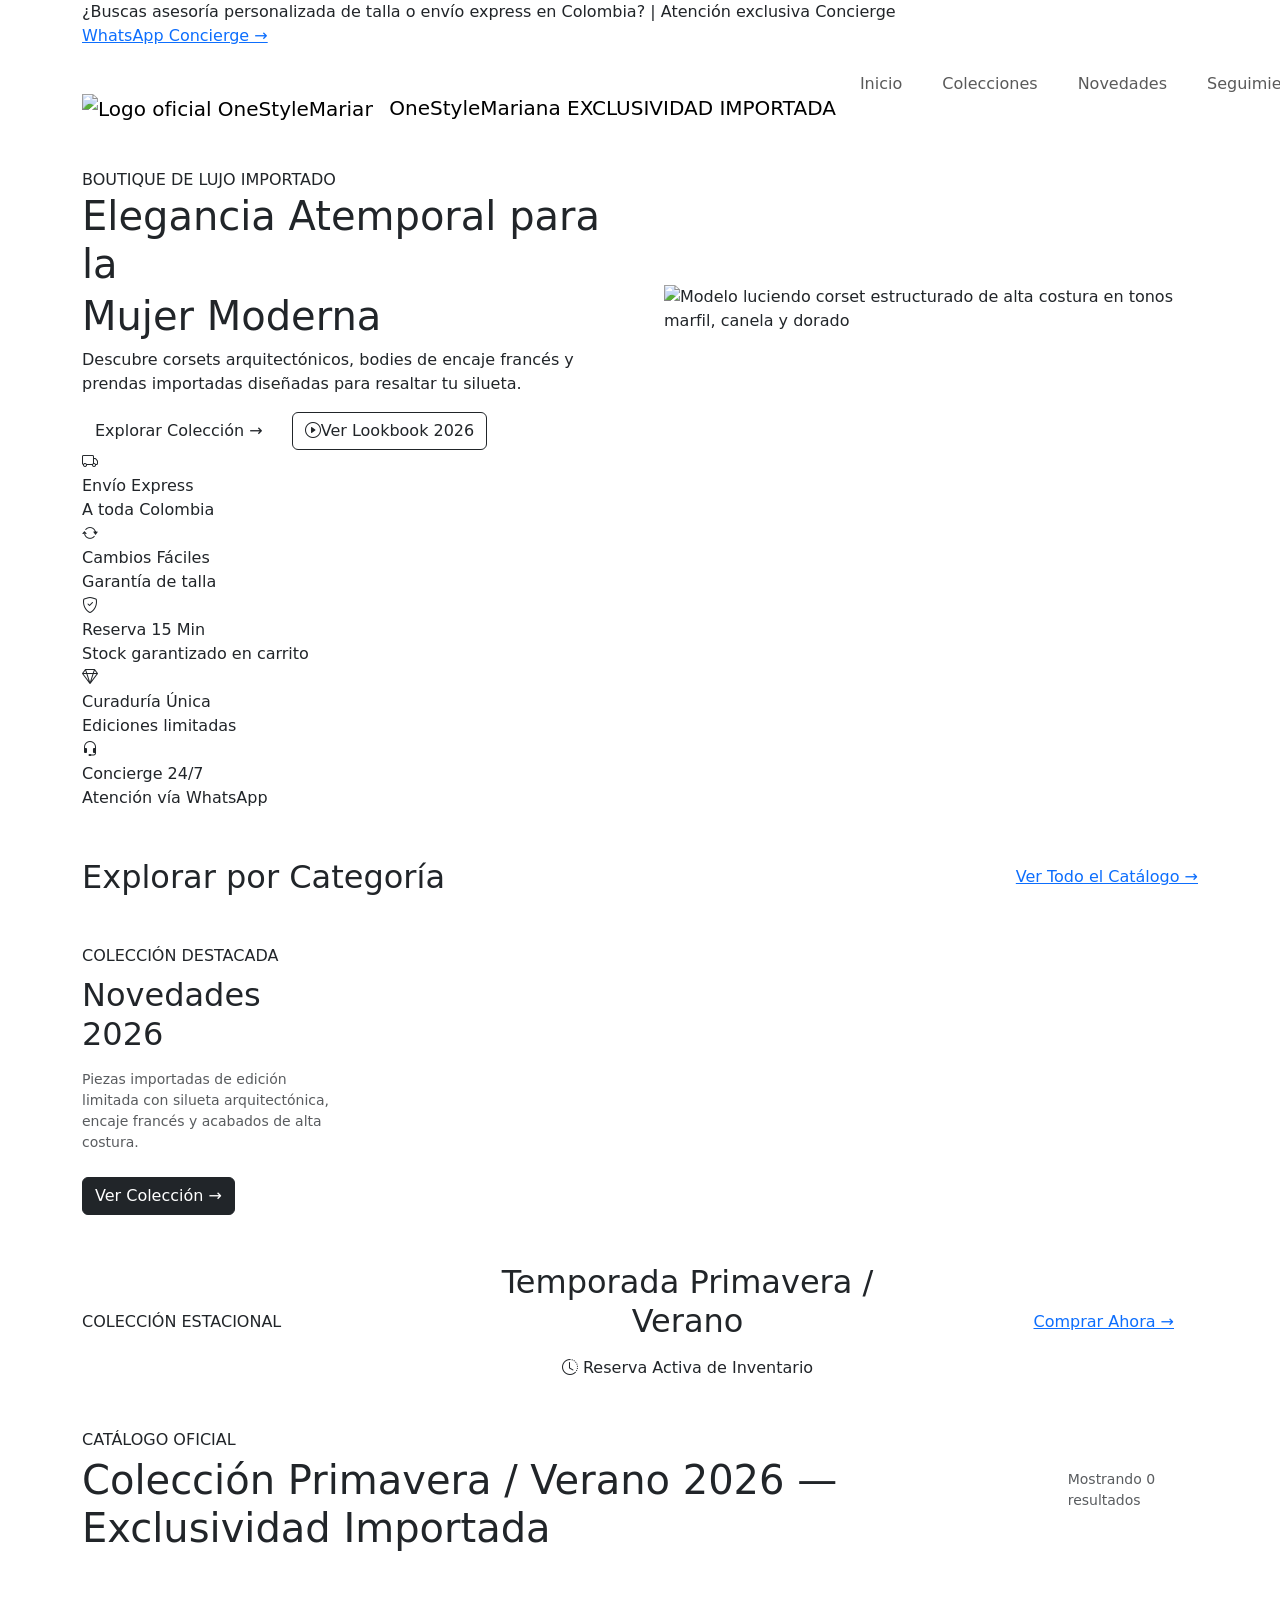
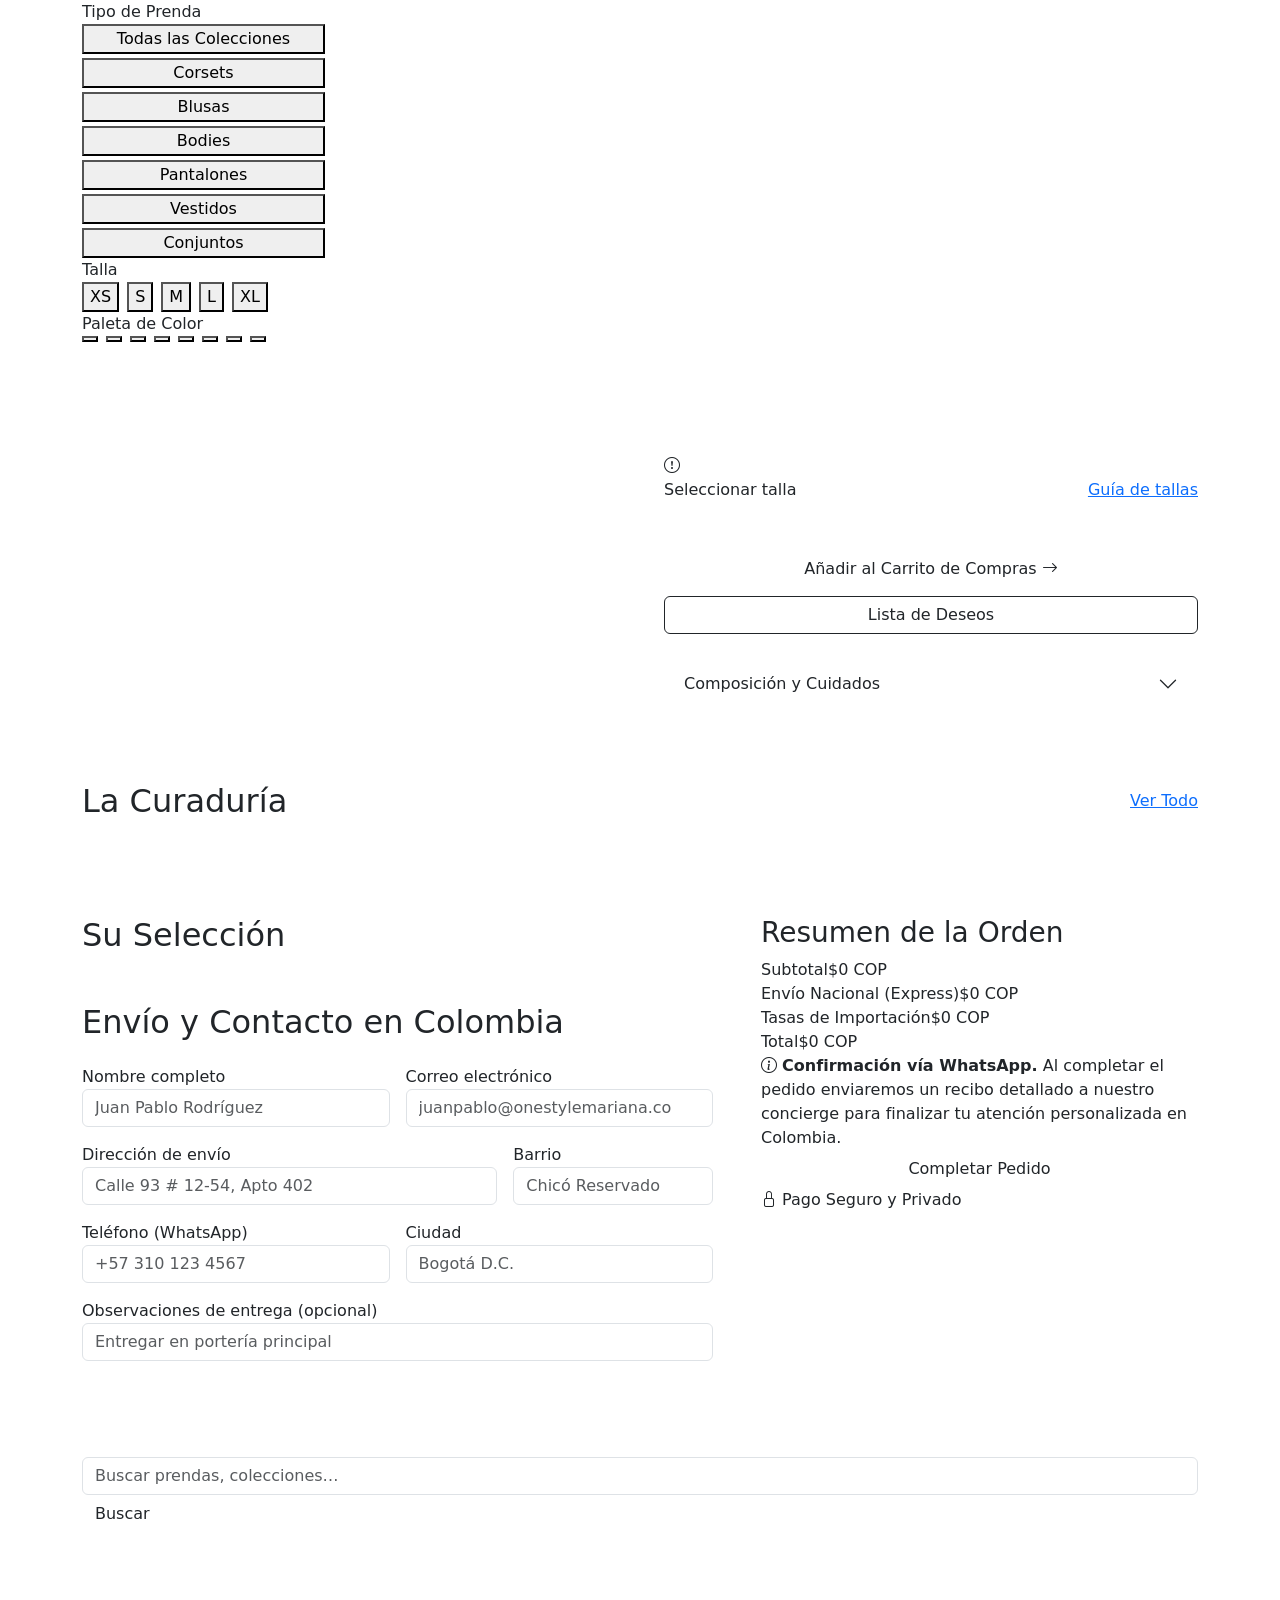
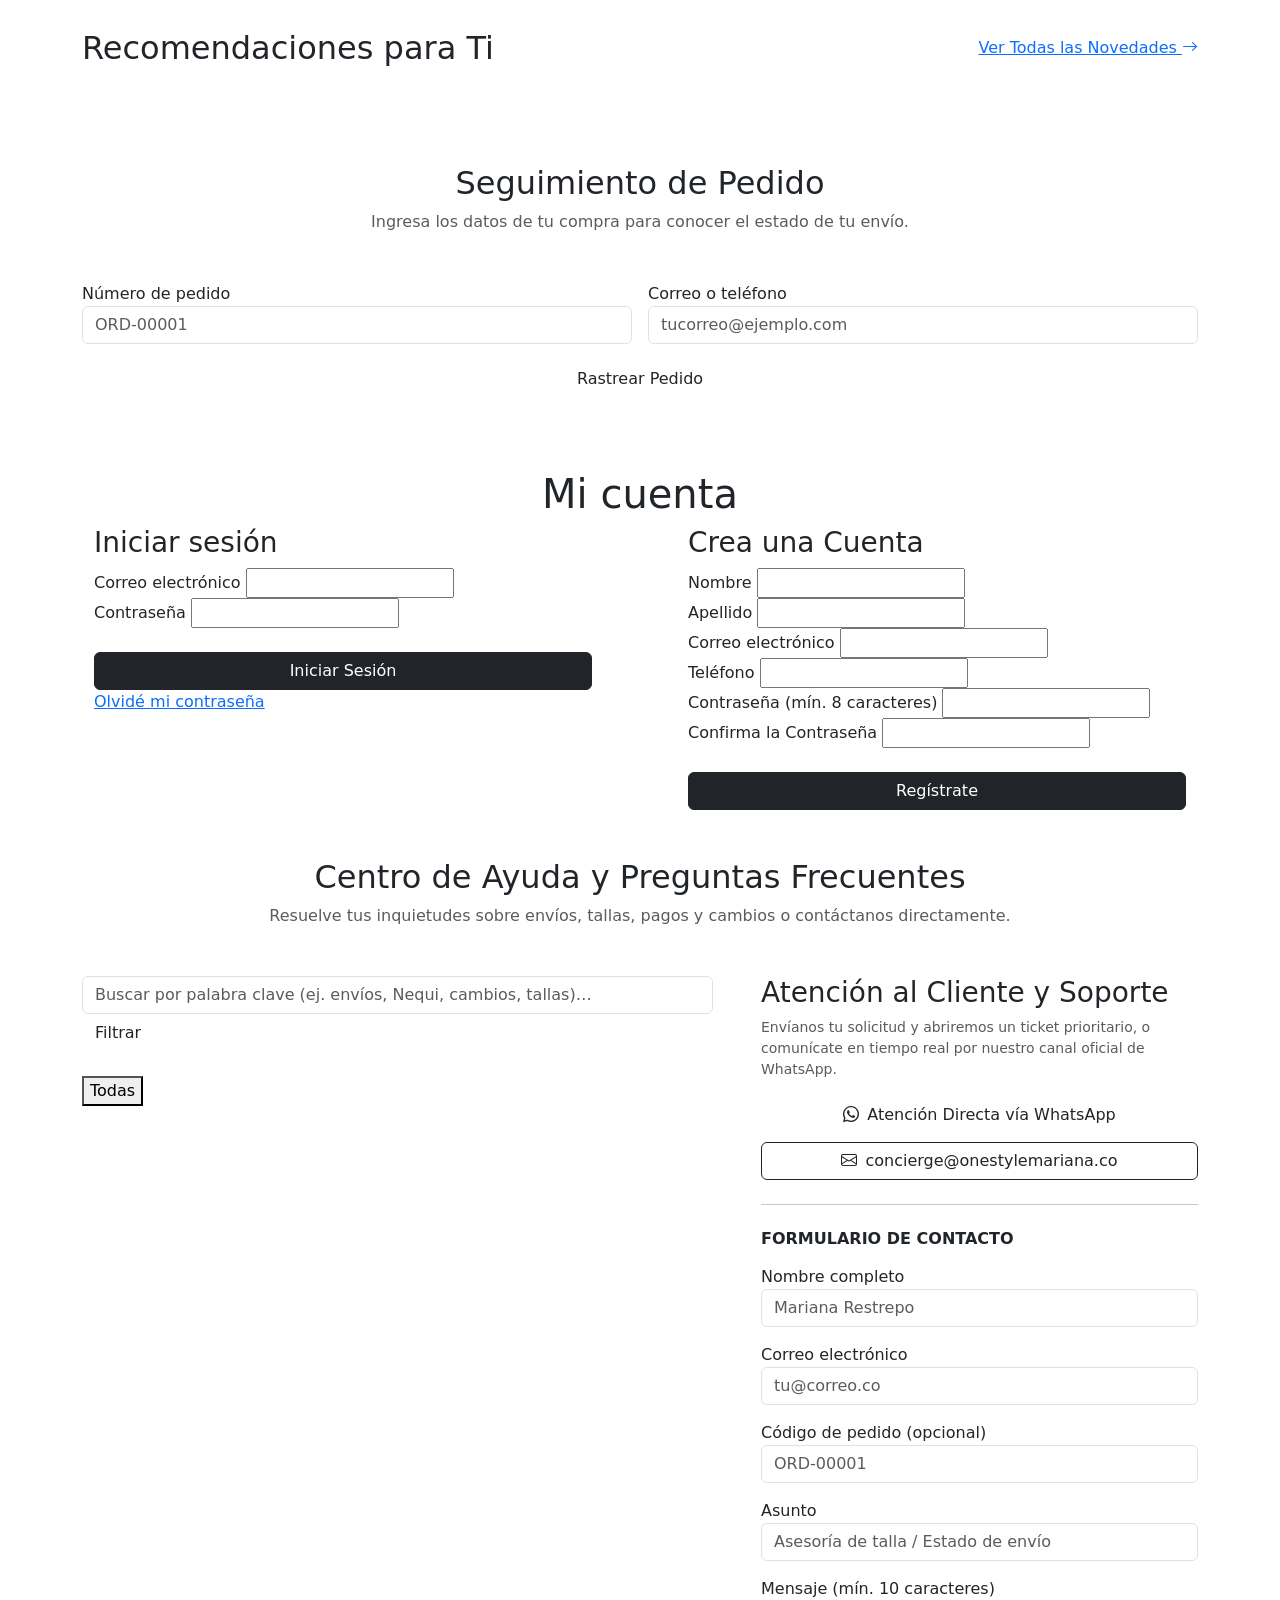
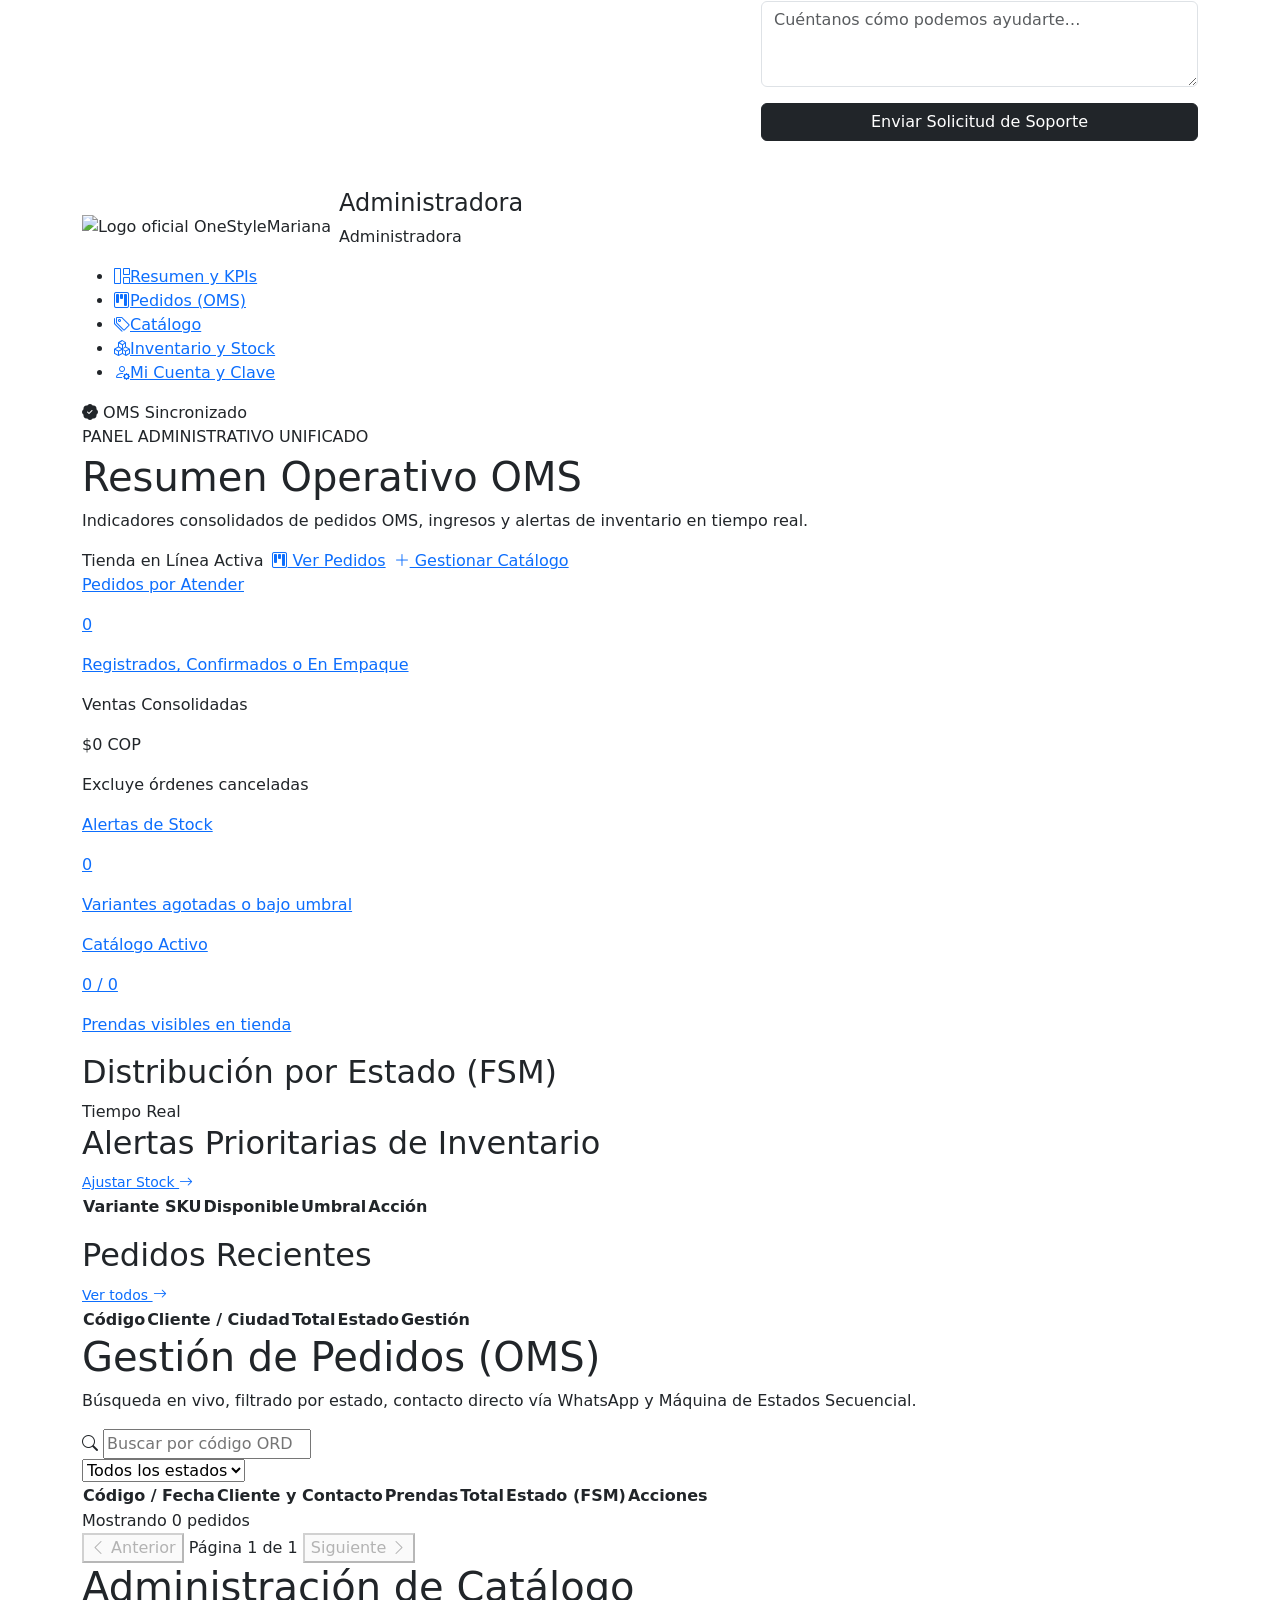
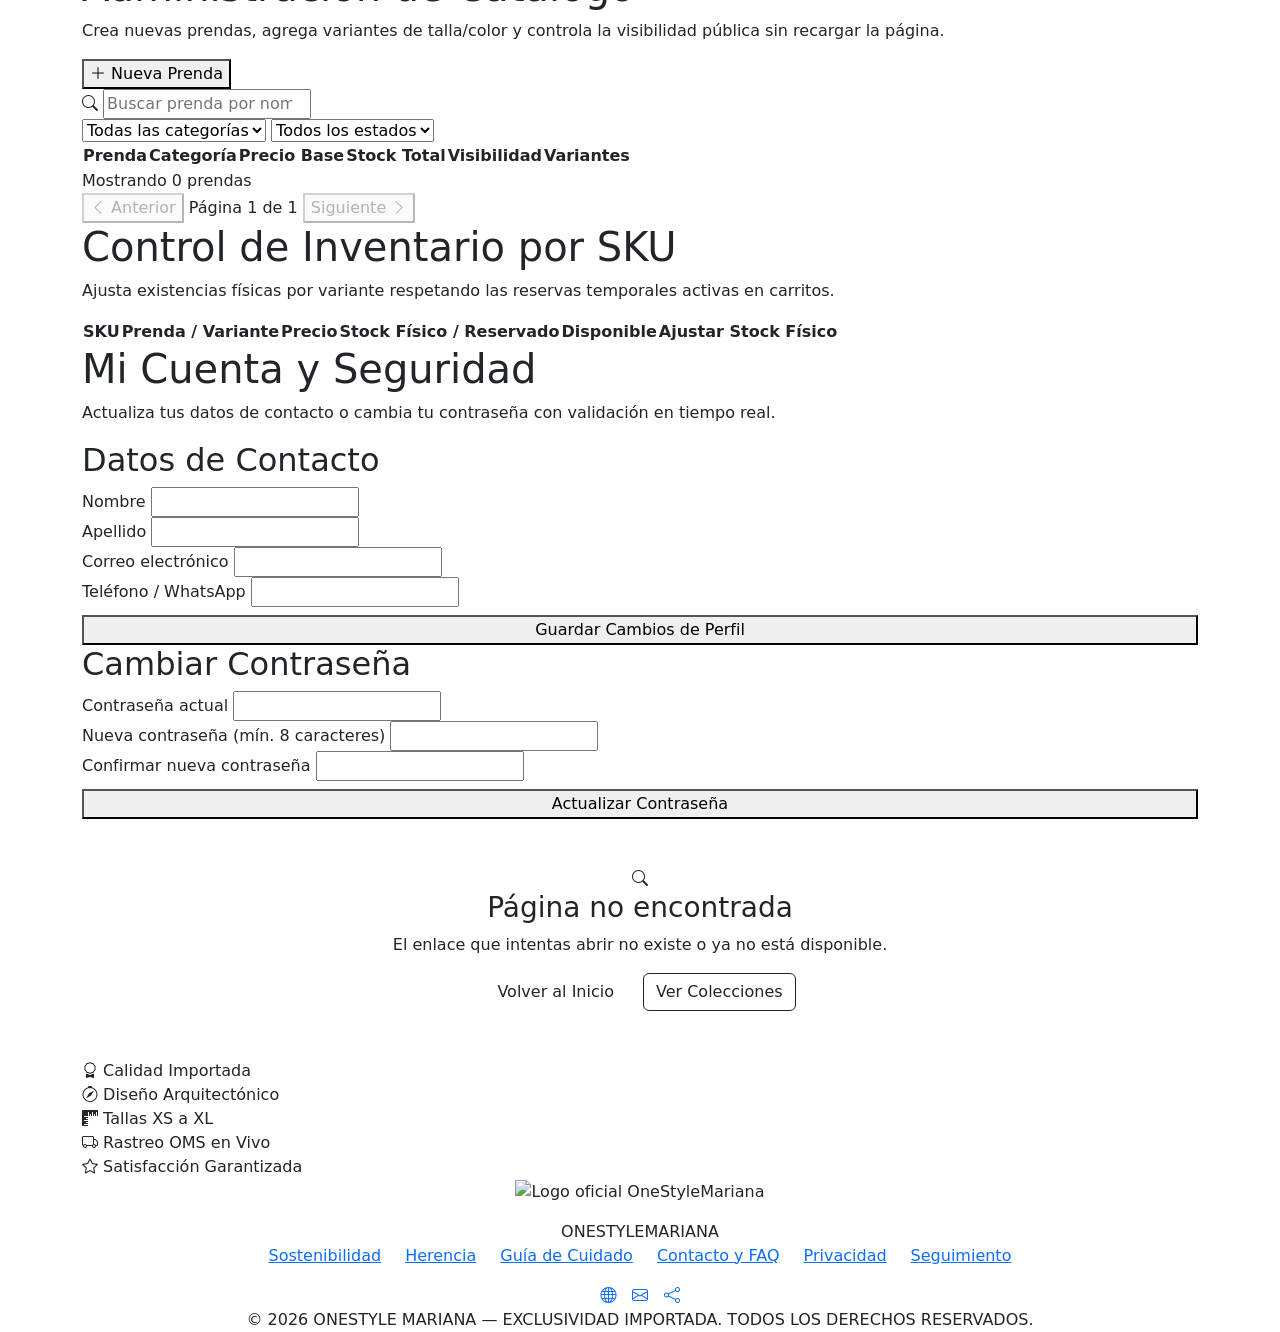
==== templates/index.html @ bb8d7209 "Proyecto bruto owasp reglas aplicadas" ====
<!DOCTYPE html>
<html lang="es">
<head>
<meta charset="UTF-8">
<meta name="viewport" content="width=device-width, initial-scale=1.0">
<title>OneStyleMariana — Exclusividad Importada</title>

<!-- Bootstrap 5 (con Subresource Integrity SHA-384) -->
<link href="https://cdn.jsdelivr.net/npm/bootstrap@5.3.3/dist/css/bootstrap.min.css" rel="stylesheet" integrity="sha384-QWTKZyjpPEjISv5WaRU9OFeRpok6YctnYmDr5pNlyT2bRjXh0JMhjY6hW+ALEwIH" crossorigin="anonymous">
<!-- Bootstrap Icons (con Subresource Integrity SHA-384) -->
<link href="https://cdn.jsdelivr.net/npm/bootstrap-icons@1.11.3/font/bootstrap-icons.min.css" rel="stylesheet" integrity="sha384-XGjxtQfXaH2tnPFa9x+ruJTuLE3Aa6LhHSWRr1XeTyhezb4abCG4ccI5AkVDxqC+" crossorigin="anonymous">
<!-- Tipografías y CSS propio -->
<link rel="stylesheet" href="css/fonts.css">
<link rel="stylesheet" href="css/styles.css">
<link rel="stylesheet" href="css/components.css">
<link rel="stylesheet" href="css/admin.css">
</head>
<body>

<!-- ============================= 1. BARRA SUPERIOR DE ANUNCIO (STITCH SHELL) ============================= -->
<div class="top-announcement">
  <div class="container top-announcement__inner">
    <p class="mb-0">
      ¿Buscas <span class="top-announcement__highlight">asesoría personalizada de talla</span> o envío express en Colombia?
      <span class="d-none d-md-inline top-announcement__sep">|</span>
      <span class="d-block d-sm-inline top-announcement__highlight">Atención exclusiva Concierge</span>
    </p>
    <a class="btn-pill-champagne" href="https://api.whatsapp.com/send?phone=573001234567" target="_blank" rel="noopener noreferrer" id="topBarWhatsappBtn">
      <span>WhatsApp Concierge →</span>
    </a>
  </div>
</div>

<!-- ============================= 2. HEADER PRINCIPAL STICKY ============================= -->
<header class="site-header sticky-top">
  <nav class="navbar navbar-expand-lg py-3">
    <div class="container">

      <a class="navbar-brand d-flex align-items-center gap-3" href="#/" data-nav="home">
        <span class="brand-emblem">
          <img src="img/logo.jpg" alt="Logo oficial OneStyleMariana">
        </span>
        <span class="brand-text-wrap">
          <span class="brand-name">OneStyleMariana</span>
          <span class="brand-sub">EXCLUSIVIDAD IMPORTADA</span>
        </span>
      </a>

      <button class="navbar-toggler border-0 shadow-none" type="button"
              data-bs-toggle="collapse" data-bs-target="#mainNav" aria-label="Menú">
        <i class="bi bi-list fs-3"></i>
      </button>

      <div class="collapse navbar-collapse" id="mainNav">
        <ul class="navbar-nav mx-auto mb-2 mb-lg-0 gap-lg-4">
          <li class="nav-item"><a class="nav-link nav-route" href="#/" data-route="home">Inicio</a></li>
          <li class="nav-item"><a class="nav-link nav-route" href="#/catalogo" data-route="catalogo">Colecciones</a></li>
          <li class="nav-item"><a class="nav-link" href="#/catalogo" id="navNovedadesLink">Novedades</a></li>
          <li class="nav-item"><a class="nav-link nav-route" href="#/seguimiento" data-route="seguimiento">Seguimiento</a></li>
          <li class="nav-item"><a class="nav-link nav-route" href="#/ayuda" data-route="ayuda">Centro de Ayuda</a></li>
        </ul>

        <div class="d-flex align-items-center gap-2 header-actions">
          <a class="icon-btn" href="#/buscar" aria-label="Buscar prendas"><i class="bi bi-search"></i></a>

          <div class="dropdown">
            <button class="icon-btn d-flex align-items-center gap-2" type="button" id="accountBtn" aria-label="Mi cuenta">
              <i class="bi bi-person" id="accountIcon"></i>
              <span class="account-label d-none d-lg-inline" id="accountLabel">Iniciar Sesión</span>
            </button>
            <ul class="dropdown-menu dropdown-menu-end account-menu" id="accountMenu">
              <li class="px-3 py-2 border-bottom">
                <small class="text-muted">Hola,</small>
                <div class="fw-semibold" id="accountMenuName">—</div>
                <small class="text-muted" id="accountMenuRole"></small>
              </li>
              <li><button class="dropdown-item" type="button" id="openProfileBtn">Mi Perfil</button></li>
              <li><a class="dropdown-item" href="#/seguimiento">Mis Pedidos</a></li>
              <li class="d-none" id="omsMenuItem"><a class="dropdown-item fw-semibold" href="#/admin" id="openOmsBtn"><i class="bi bi-kanban me-1"></i>Panel de Administración</a></li>
              <li><button class="dropdown-item" type="button" id="logoutBtn">Cerrar Sesión</button></li>
            </ul>
          </div>

          <button class="icon-btn position-relative" type="button" id="wishlistBtn" aria-label="Lista de deseos">
            <i class="bi bi-heart"></i>
            <span class="cart-badge d-none" id="wishlistCount">0</span>
          </button>

          <button class="icon-btn position-relative" type="button" id="cartBtn" aria-label="Bolsa de compras">
            <i class="bi bi-bag"></i>
            <span class="cart-badge" id="cartCount">0</span>
          </button>
        </div>
      </div>

    </div>
  </nav>
</header>

<!-- ============================= INICIO (STITCH EDITORIAL LUXURY) ============================= -->
<section class="view" id="view-home">
  <!-- 3. Hero Editorial Asimétrico -->
  <div class="hero-editorial">
    <div class="container">
      <div class="row align-items-center g-5">
        <div class="col-lg-6">
          <div class="eyebrow">
            <span>BOUTIQUE DE LUJO IMPORTADO</span>
            <span class="eyebrow-rule" aria-hidden="true"></span>
          </div>
          <h1 class="hero-editorial__title">
            Elegancia Atemporal para la
            <span class="d-block text-bronze-italic mt-1">Mujer Moderna</span>
          </h1>
          <p class="hero-editorial__subtitle">
            Descubre corsets arquitectónicos, bodies de encaje francés y prendas importadas diseñadas para resaltar tu silueta.
          </p>
          <div class="d-flex flex-wrap align-items-center gap-3">
            <a class="btn btn-osm btn-gold" href="#/catalogo">Explorar Colección →</a>
            <a class="btn btn-osm btn-outline-dark" href="#homeNovedadesSection" id="heroLookbookBtn">
              <i class="bi bi-play-circle"></i><span>Ver Lookbook 2026</span>
            </a>
          </div>
        </div>
        <div class="col-lg-6">
          <div class="hero-editorial__frame">
            <img src="img/corset-canela.jpg" alt="Modelo luciendo corset estructurado de alta costura en tonos marfil, canela y dorado">
          </div>
        </div>
      </div>
    </div>
  </div>

  <!-- 4. Barra Flotante de 5 Beneficios -->
  <div class="container benefits-strip-wrap">
    <div class="benefits-strip" aria-label="Beneficios exclusivos OneStyleMariana">
      <div class="benefit-item">
        <i class="bi bi-truck" aria-hidden="true"></i>
        <div>
          <div class="benefit-item__title">Envío Express</div>
          <div class="benefit-item__sub">A toda Colombia</div>
        </div>
      </div>
      <div class="benefit-item">
        <i class="bi bi-arrow-repeat" aria-hidden="true"></i>
        <div>
          <div class="benefit-item__title">Cambios Fáciles</div>
          <div class="benefit-item__sub">Garantía de talla</div>
        </div>
      </div>
      <div class="benefit-item">
        <i class="bi bi-shield-check" aria-hidden="true"></i>
        <div>
          <div class="benefit-item__title">Reserva 15 Min</div>
          <div class="benefit-item__sub">Stock garantizado en carrito</div>
        </div>
      </div>
      <div class="benefit-item">
        <i class="bi bi-gem" aria-hidden="true"></i>
        <div>
          <div class="benefit-item__title">Curaduría Única</div>
          <div class="benefit-item__sub">Ediciones limitadas</div>
        </div>
      </div>
      <div class="benefit-item">
        <i class="bi bi-headset" aria-hidden="true"></i>
        <div>
          <div class="benefit-item__title">Concierge 24/7</div>
          <div class="benefit-item__sub">Atención vía WhatsApp</div>
        </div>
      </div>
    </div>
  </div>

  <!-- 5. Sección "Explorar por Categoría" (Sincronizada con GET /api/productos/categorias) -->
  <div class="container py-5">
    <div class="d-flex justify-content-between align-items-center flex-wrap gap-2 mb-4">
      <div class="d-flex align-items-center gap-3">
        <h2 class="section-title mb-0">Explorar por Categoría</h2>
        <span class="eyebrow-rule d-none d-sm-inline-block" aria-hidden="true"></span>
      </div>
      <a class="link-osm" href="#/catalogo">Ver Todo el Catálogo →</a>
    </div>
    <div class="row g-3 g-md-4" id="homeCategoriesGrid"></div>
  </div>

  <!-- 6. Sección Asimétrica "Novedades 2026" -->
  <div class="featured-section" id="homeNovedadesSection">
    <div class="container">
      <div class="row g-4 align-items-center">
        <div class="col-lg-3">
          <div class="eyebrow mb-2">
            <span>COLECCIÓN DESTACADA</span>
            <span class="eyebrow-rule" aria-hidden="true"></span>
          </div>
          <h2 class="section-title mb-3">
            Novedades <span class="text-bronze-italic">2026</span>
          </h2>
          <p class="text-muted small mb-4">
            Piezas importadas de edición limitada con silueta arquitectónica, encaje francés y acabados de alta costura.
          </p>
          <a class="btn btn-osm btn-dark" href="#/catalogo">Ver Colección →</a>
        </div>
        <div class="col-lg-9">
          <div class="row g-4" id="homeRecsGrid"></div>
        </div>
      </div>
    </div>
  </div>

  <!-- 7. Banner Editorial Ancho Redondeado -->
  <div class="container py-5">
    <div class="seasonal-banner">
      <div class="row align-items-center g-4">
        <div class="col-md-4 d-none d-md-block">
          <span class="eyebrow">
            <span>COLECCIÓN ESTACIONAL</span>
            <span class="eyebrow-rule" aria-hidden="true"></span>
          </span>
        </div>
        <div class="col-md-5 text-center">
          <h2 class="section-title mb-3">
            Temporada <span class="text-bronze-italic">Primavera / Verano</span>
          </h2>
          <span class="seasonal-banner__badge" role="status">
            <i class="bi bi-clock-history text-bronze-italic"></i>
            <span>Reserva Activa de Inventario</span>
          </span>
        </div>
        <div class="col-md-3 text-center text-md-end">
          <a class="btn-pill-champagne px-4 py-2" href="#/catalogo">Comprar Ahora →</a>
        </div>
      </div>
    </div>
  </div>
</section>

<!-- ============================= CATÁLOGO COMPLETO ============================= -->
<section class="view" id="view-catalogo">
  <div class="catalog-header-strip">
    <div class="container d-flex flex-column flex-sm-row align-items-sm-center justify-content-between gap-2">
      <div>
        <div class="eyebrow mb-1"><span>CATÁLOGO OFICIAL</span></div>
        <h1 class="section-title mb-0">
          Colección Primavera / Verano 2026 — <span class="text-bronze-italic">Exclusividad Importada</span>
        </h1>
      </div>
      <span class="text-muted small tabular-nums" id="catalogResultsCount">Mostrando 0 resultados</span>
    </div>
  </div>

  <div class="container py-5" id="catGridTop">
    <div class="row g-4 g-lg-5 align-items-start">

      <!-- Sidebar Izquierdo con Filtros -->
      <aside class="col-lg-3">
        <div class="catalog-sidebar-card">
          <div class="filter-group">
            <div class="filter-label">Tipo de Prenda</div>
            <div class="d-grid gap-1" id="catalogCatFilter">
              <button class="filter-opt active" data-cat="todos">Todas las Colecciones</button>
              <button class="filter-opt" data-cat="corsets">Corsets</button>
              <button class="filter-opt" data-cat="blusas">Blusas</button>
              <button class="filter-opt" data-cat="bodies">Bodies</button>
              <button class="filter-opt" data-cat="pantalones">Pantalones</button>
              <button class="filter-opt" data-cat="vestidos">Vestidos</button>
              <button class="filter-opt" data-cat="conjuntos">Conjuntos</button>
            </div>
          </div>

          <div class="filter-group">
            <div class="filter-label">Talla</div>
            <div class="d-flex flex-wrap gap-2" id="catalogSizeFilter">
              <button class="size-chip" data-size="XS">XS</button>
              <button class="size-chip" data-size="S">S</button>
              <button class="size-chip" data-size="M">M</button>
              <button class="size-chip" data-size="L">L</button>
              <button class="size-chip" data-size="XL">XL</button>
            </div>
          </div>

          <div class="filter-group border-0 mb-0 pb-0">
            <div class="filter-label">Paleta de Color</div>
            <div class="d-flex flex-wrap align-items-center gap-2" id="catalogColorFilter">
              <button class="color-pick color-swatch-todos active" data-color="" title="Todos"></button>
              <button class="color-pick color-swatch-negro" data-color="negro" title="Negro (N)"></button>
              <button class="color-pick color-swatch-blanco" data-color="blanco" title="Blanco (B)"></button>
              <button class="color-pick color-swatch-rojo" data-color="rojo" title="Rojo (R)"></button>
              <button class="color-pick color-swatch-rosado" data-color="rosado" title="Rosado (ROS)"></button>
              <button class="color-pick color-swatch-marfil" data-color="marfil" title="Marfil"></button>
              <button class="color-pick color-swatch-azul" data-color="azul" title="Azul"></button>
              <button class="color-pick color-swatch-canela" data-color="canela" title="Canela (C)"></button>
            </div>
          </div>
        </div>
      </aside>

      <!-- Grilla de 3 Columnas -->
      <div class="col-lg-9">
        <div class="row g-4" id="catalogGrid"></div>

        <div class="empty-block text-center d-none" id="catalogEmptyWrap">
          <div class="empty-icon mx-auto"><i class="bi bi-inboxes"></i></div>
          <h3 id="catalogEmptyTitle">Próximamente nuevas unidades</h3>
          <p id="catalogEmptyDesc">Estamos renovando nuestra selección. Muy pronto podrás descubrir piezas únicas.</p>
          <button class="btn btn-osm btn-outline-dark" id="resetFiltersBtn">Quitar Filtros</button>
        </div>

        <div class="banner-strip mt-5" id="catalogBannerStrip"></div>
      </div>

    </div>
  </div>
</section>

<!-- ============================= DETALLE PRODUCTO ============================= -->
<section class="view" id="view-pdp">
  <div class="container py-5">
    <div class="row g-5">
      <div class="col-lg-6">
        <div class="pdp-main mb-3" id="pdpMain"></div>
        <div class="row g-2" id="pdpThumbs"></div>
      </div>

      <div class="col-lg-6">
        <div class="crumb d-flex justify-content-between align-items-center" id="pdpCrumbWrap">
          <span id="pdpCrumb"></span>
          <span class="text-muted" id="pdpSku"></span>
        </div>
        <h1 class="pdp-name" id="pdpName"></h1>
        <div class="pdp-price" id="pdpPrice"></div>
        <p class="pdp-desc" id="pdpDesc"></p>

        <div class="stock-note"><i class="bi bi-exclamation-circle"></i> <span id="pdpStock"></span></div>

        <div class="field-label d-flex justify-content-between">
          <span>Seleccionar talla</span><a href="#" class="link-osm">Guía de tallas</a>
        </div>
        <div class="d-flex flex-wrap gap-2 mb-4" id="pdpSizes"></div>

        <div class="field-label" id="pdpColorLabel"></div>
        <div class="d-flex gap-2 mb-4" id="pdpColors"></div>

        <button class="btn btn-osm btn-gold w-100 mb-2" id="addToCartBtn">
          Añadir al Carrito de Compras <i class="bi bi-arrow-right"></i>
        </button>
        <button class="btn btn-osm btn-outline-dark w-100">Lista de Deseos</button>

        <div class="accordion accordion-flush mt-4" id="pdpAccordion">
          <div class="accordion-item">
            <h2 class="accordion-header">
              <button class="accordion-button collapsed" type="button" data-bs-toggle="collapse" data-bs-target="#pdpCare">
                Composición y Cuidados
              </button>
            </h2>
            <div id="pdpCare" class="accordion-collapse collapse" data-bs-parent="#pdpAccordion">
              <div class="accordion-body">
                Prenda importada. Lavar a mano en agua fría, no usar blanqueador, secar a la sombra
                y planchar a baja temperatura. Guardar en lugar seco lejos de la luz directa.
              </div>
            </div>
          </div>
        </div>
      </div>
    </div>

    <div class="mt-5 pt-4">
      <div class="d-flex justify-content-between align-items-center mb-4">
        <h2 class="section-title mb-0">La Curaduría</h2>
        <a class="link-osm" href="#/catalogo">Ver Todo</a>
      </div>
      <div class="row g-4" id="curationGrid"></div>
    </div>
  </div>
</section>

<!-- ============================= CHECKOUT ============================= -->
<section class="view" id="view-checkout">
  <div class="container py-5">
    <div class="row g-5">
      <div class="col-lg-7">
        <div class="d-flex justify-content-between align-items-center mb-4">
          <h2 class="section-title mb-0">Su Selección</h2>
          <span class="badge bg-dark-subtle text-dark d-none" id="checkoutTtlBadge">
            <i class="bi bi-clock-history me-1"></i>Reserva activa: <strong id="checkoutTtlTimer">15:00</strong>
          </span>
        </div>
        <div id="cartItemsWrap"></div>

        <h2 class="section-title mt-5 mb-4">Envío y Contacto en Colombia</h2>
        <div class="row g-3">
          <div class="col-md-6">
            <label class="form-label-osm" for="shipName">Nombre completo</label>
            <input type="text" class="form-control form-control-osm" id="shipName" name="nombre_receptor" placeholder="Juan Pablo Rodríguez">
          </div>
          <div class="col-md-6">
            <label class="form-label-osm" for="shipEmail">Correo electrónico</label>
            <input type="email" class="form-control form-control-osm" id="shipEmail" name="email" placeholder="juanpablo@onestylemariana.co">
          </div>
          <div class="col-md-8">
            <label class="form-label-osm" for="shipAddress">Dirección de envío</label>
            <input type="text" class="form-control form-control-osm" id="shipAddress" name="direccion_envio" placeholder="Calle 93 # 12-54, Apto 402">
          </div>
          <div class="col-md-4">
            <label class="form-label-osm" for="shipBarrio">Barrio</label>
            <input type="text" class="form-control form-control-osm" id="shipBarrio" name="barrio" placeholder="Chicó Reservado">
          </div>
          <div class="col-md-6">
            <label class="form-label-osm" for="shipPhone">Teléfono (WhatsApp)</label>
            <input type="tel" class="form-control form-control-osm" id="shipPhone" name="telefono" placeholder="+57 310 123 4567">
          </div>
          <div class="col-md-6">
            <label class="form-label-osm" for="shipCity">Ciudad</label>
            <input type="text" class="form-control form-control-osm" id="shipCity" name="ciudad" placeholder="Bogotá D.C.">
          </div>
          <div class="col-12">
            <label class="form-label-osm" for="shipNotes">Observaciones de entrega (opcional)</label>
            <input type="text" class="form-control form-control-osm" id="shipNotes" name="observaciones" placeholder="Entregar en portería principal">
          </div>
        </div>
      </div>

      <div class="col-lg-5">
        <div class="order-summary">
          <h3 class="summary-title">Resumen de la Orden</h3>
          <div class="sum-row"><span>Subtotal</span><span id="sumSubtotal">$0 COP</span></div>
          <div class="sum-row"><span>Envío Nacional (Express)</span><span id="sumShip">$0 COP</span></div>
          <div class="sum-row"><span>Tasas de Importación</span><span id="sumTax">$0 COP</span></div>
          <div class="sum-total"><span>Total</span><span class="amount" id="sumTotal">$0 COP</span></div>

          <div class="alert alert-danger py-2 small d-none" id="checkoutError"></div>

          <div class="notice">
            <i class="bi bi-info-circle"></i>
            <span><b>Confirmación vía WhatsApp.</b> Al completar el pedido enviaremos un recibo
            detallado a nuestro concierge para finalizar tu atención personalizada en Colombia.</span>
          </div>

          <button class="btn btn-osm btn-gold w-100" id="completeOrderBtn">Completar Pedido</button>
          <div class="secure-note"><i class="bi bi-lock"></i> Pago Seguro y Privado</div>
        </div>
      </div>
    </div>
  </div>
</section>

<!-- ============================= BÚSQUEDA ============================= -->
<section class="view" id="view-buscar">
  <div class="container py-5">
    <div class="search-box mx-auto mb-5">
      <input type="text" class="form-control" id="searchInput" name="termino" placeholder="Buscar prendas, colecciones…">
      <button class="btn btn-osm btn-gold" id="searchBtn">Buscar</button>
    </div>

    <div id="searchResultsWrap">
      <div class="results-heading" id="searchHeading"></div>
      <div class="results-count" id="searchCount"></div>
      <div class="row g-4" id="searchGrid"></div>
    </div>

    <div class="empty-block text-center d-none" id="searchEmptyWrap">
      <div class="empty-icon mx-auto"><i class="bi bi-search"></i></div>
      <h3 id="noResultsHeading">No encontramos resultados</h3>
      <p>Lamentamos no poder encontrar lo que buscas. Explora nuestras novedades o intenta con otros términos.</p>
      <div class="d-flex gap-3 justify-content-center flex-wrap">
        <a class="btn btn-osm btn-dark" href="#/catalogo">Ver Colecciones</a>
        <button class="btn btn-osm btn-outline-dark" id="clearSearchBtn">Limpiar Búsqueda</button>
      </div>
    </div>

    <div class="mt-5 pt-4">
      <div class="d-flex justify-content-between align-items-center mb-4">
        <h2 class="section-title mb-0">Recomendaciones para Ti</h2>
        <a class="link-osm" href="#/">Ver Todas las Novedades <i class="bi bi-arrow-right"></i></a>
      </div>
      <div class="row g-4" id="searchRecsGrid"></div>
    </div>
  </div>
</section>

<!-- ============================= SEGUIMIENTO ============================= -->
<section class="view" id="view-seguimiento">
  <div class="container py-5">
    <div class="text-center mb-5">
      <h2 class="section-title">Seguimiento de Pedido</h2>
      <p class="text-muted">Ingresa los datos de tu compra para conocer el estado de tu envío.</p>
    </div>

    <div class="track-wrap mx-auto">
      <!-- Pantalla de Confirmación de Orden y Botón Concierge WhatsApp (RF-PED-001) -->
      <div class="order-summary mb-4 d-none" id="orderConfirmCard">
        <div class="d-flex justify-content-between align-items-center mb-2">
          <span class="badge bg-dark" id="confirmOrderCode">ORD-00001</span>
          <span class="small text-muted">Reserva consolidada en inventario</span>
        </div>
        <h3 class="summary-title mb-2">¡Tu Orden ha sido Registrada!</h3>
        <p class="small text-muted mb-3">
          Hemos apartado tus prendas y generado tu comprobante oficial. Haz clic en el botón inferior para
          finalizar la coordinación de pago y despacho personalizado con nuestra asesora en WhatsApp.
        </p>
        <div class="mb-3 small" id="confirmOrderItems"></div>
        <div class="sum-total mb-3"><span>Total Consolidado</span><span class="amount" id="confirmOrderTotal">$0 COP</span></div>
        <a class="btn btn-osm btn-gold w-100" href="#" target="_blank" rel="noopener noreferrer" id="whatsappConciergeBtn">
          <i class="bi bi-whatsapp me-2"></i>Finalizar pedido vía WhatsApp
        </a>
      </div>

      <div class="track-form mb-4">
        <div class="alert alert-danger py-2 small d-none" id="trackError"></div>
        <div class="row g-3 mb-3">
          <div class="col-md-6">
            <label class="form-label-osm" for="trackOrderId">Número de pedido</label>
            <input type="text" class="form-control form-control-osm" id="trackOrderId" name="id_pedido" placeholder="ORD-00001">
          </div>
          <div class="col-md-6">
            <label class="form-label-osm" for="trackContact">Correo o teléfono</label>
            <input type="text" class="form-control form-control-osm" id="trackContact" name="contacto" placeholder="tucorreo@ejemplo.com">
          </div>
        </div>
        <button class="btn btn-osm btn-gold w-100" id="trackBtn">Rastrear Pedido</button>
      </div>

      <div class="track-result d-none" id="trackResult">
        <div class="d-flex justify-content-between align-items-center">
          <div class="track-id" id="trackResultId">Pedido ORD-00001</div>
          <span class="badge bg-dark" id="trackCurrentState">Registrado</span>
        </div>
        <div class="track-eta mb-4" id="trackResultEta">Entrega estimada: 3 a 5 días hábiles</div>

        <div class="steps" id="trackSteps">
          <div class="step done" data-step="1">
            <div class="step-dot"><i class="bi bi-receipt"></i></div>
            <div class="step-label">Registrado</div>
          </div>
          <div class="step" data-step="2">
            <div class="step-dot"><i class="bi bi-check-lg"></i></div>
            <div class="step-label">Confirmado</div>
          </div>
          <div class="step" data-step="3">
            <div class="step-dot"><i class="bi bi-box-seam"></i></div>
            <div class="step-label">En Empaque</div>
          </div>
          <div class="step" data-step="4">
            <div class="step-dot"><i class="bi bi-truck"></i></div>
            <div class="step-label">Despachado</div>
          </div>
          <div class="step" data-step="5">
            <div class="step-dot"><i class="bi bi-bag-check"></i></div>
            <div class="step-label">Entregado</div>
          </div>
        </div>

        <div class="track-row"><span>Transportista</span><span>Envíos Élite Colombia</span></div>
        <div class="track-row"><span>Dirección de entrega</span><span id="trackAddress">Calle 93 # 12-54, Bogotá D.C.</span></div>
        <div class="track-row"><span>Última actualización</span><span id="trackLastUpdate">Hoy — Pedido registrado en sistema OMS</span></div>
      </div>
    </div>
  </div>
</section>

<!-- ============================= MI CUENTA (RF-SEG-007, RF-SEG-008, RF-SEG-016, RF-SEG-017) ============================= -->
<section class="view" id="view-cuenta">
  <div class="container account-page">
    <h1 class="account-title text-center">Mi cuenta</h1>

    <div id="accountForms">
      <div class="row account-grid mx-auto">

        <!-- Formulario de Inicio de Sesión (RF-SEG-008) -->
        <div class="col-lg-6 mb-5 mb-lg-0 pe-lg-5">
          <h3 class="account-heading">Iniciar sesión</h3>
          <div class="alert alert-danger py-2 small d-none" id="loginError" role="alert"></div>

          <form id="loginForm" novalidate>
            <div class="uline-field">
              <label for="loginUser">Correo electrónico</label>
              <input type="email" id="loginUser" name="email" autocomplete="email" required>
            </div>
            <div class="uline-field">
              <label for="loginPassword">Contraseña</label>
              <input type="password" id="loginPassword" name="contrasena" autocomplete="current-password" minlength="8" required>
            </div>

            <button class="btn btn-osm btn-dark w-100 mt-4" type="submit" id="loginBtn">Iniciar Sesión</button>
          </form>
          <a class="account-forgot" href="#" id="forgotLink">Olvidé mi contraseña</a>
        </div>

        <!-- Formulario de Auto-registro de Clienta (RF-SEG-007) -->
        <div class="col-lg-6 ps-lg-5">
          <h3 class="account-heading">Crea una Cuenta</h3>
          <div class="alert alert-danger py-2 small d-none" id="registerError" role="alert"></div>

          <form id="registerForm" novalidate>
            <div class="uline-field">
              <label for="regName">Nombre</label>
              <input type="text" id="regName" name="nombre" autocomplete="given-name" required>
            </div>
            <div class="uline-field">
              <label for="regApellido">Apellido</label>
              <input type="text" id="regApellido" name="apellido" autocomplete="family-name" required>
            </div>
            <div class="uline-field">
              <label for="regEmail">Correo electrónico</label>
              <input type="email" id="regEmail" name="email" autocomplete="email" required>
            </div>
            <div class="uline-field">
              <label for="regTelefono">Teléfono</label>
              <input type="tel" id="regTelefono" name="telefono" autocomplete="tel">
            </div>
            <div class="uline-field">
              <label for="regPassword">Contraseña (mín. 8 caracteres)</label>
              <input type="password" id="regPassword" name="contrasena" autocomplete="new-password" minlength="8" required>
            </div>
            <div class="uline-field">
              <label for="regPassword2">Confirma la Contraseña</label>
              <input type="password" id="regPassword2" name="confirmar_contrasena" autocomplete="new-password" minlength="8" required>
            </div>

            <button class="btn btn-osm btn-dark w-100 mt-4" type="submit" id="registerBtn">Regístrate</button>
          </form>
        </div>

      </div>
    </div>

    <div class="text-center d-none" id="authSuccess">
      <div class="empty-icon mx-auto"><i class="bi bi-check-lg"></i></div>
      <h2 class="section-title" id="authSuccessTitle">¡Bienvenida!</h2>
      <p class="text-muted mb-4" id="authSuccessSub">Tu cuenta está lista.</p>
      <a class="btn btn-osm btn-dark" href="#/">Continuar</a>
    </div>
  </div>
</section>

<!-- ============================= CENTRO DE AYUDA Y FAQ (RF-FAQ-001 a RF-FAQ-011) ============================= -->
<section class="view" id="view-ayuda">
  <div class="container py-5">
    <div class="text-center mb-5">
      <h2 class="section-title">Centro de Ayuda y Preguntas Frecuentes</h2>
      <p class="text-muted">Resuelve tus inquietudes sobre envíos, tallas, pagos y cambios o contáctanos directamente.</p>
    </div>

    <div class="row g-5">
      <div class="col-lg-7">
        <div class="search-box mb-4">
          <input type="text" class="form-control" id="faqSearchInput" name="q" placeholder="Buscar por palabra clave (ej. envíos, Nequi, cambios, tallas)…">
          <button class="btn btn-osm btn-gold" type="button" id="faqSearchBtn">Filtrar</button>
        </div>

        <div class="d-flex flex-wrap gap-2 mb-4" id="faqCatFilter">
          <button type="button" class="size-chip active" data-faq-cat="todas">Todas</button>
        </div>

        <div class="accordion accordion-flush" id="faqAccordion"></div>
      </div>

      <div class="col-lg-5">
        <div class="order-summary">
          <h3 class="summary-title">Atención al Cliente y Soporte</h3>
          <p class="small text-muted mb-3">
            Envíanos tu solicitud y abriremos un ticket prioritario, o comunícate en tiempo real por nuestro canal oficial de WhatsApp.
          </p>

          <div class="d-grid gap-2 mb-4">
            <a class="btn btn-osm btn-gold" href="https://api.whatsapp.com/send?phone=573001234567" target="_blank" rel="noopener noreferrer" id="faqWhatsappBtn">
              <i class="bi bi-whatsapp me-2"></i>Atención Directa vía WhatsApp
            </a>
            <a class="btn btn-osm btn-outline-dark" href="mailto:concierge@onestylemariana.co" id="faqEmailLink">
              <i class="bi bi-envelope me-2"></i>concierge@onestylemariana.co
            </a>
          </div>

          <hr class="my-4">
          <h4 class="h6 text-uppercase fw-semibold mb-3">Formulario de Contacto</h4>
          <div class="alert alert-danger py-2 small d-none" id="supportError" role="alert"></div>
          <div class="alert alert-success py-2 small d-none" id="supportSuccess" role="status"></div>

          <form id="supportContactForm" novalidate>
            <div class="mb-3">
              <label class="form-label-osm" for="supName">Nombre completo</label>
              <input type="text" class="form-control form-control-osm" id="supName" name="nombre" placeholder="Mariana Restrepo" required>
            </div>
            <div class="mb-3">
              <label class="form-label-osm" for="supEmail">Correo electrónico</label>
              <input type="email" class="form-control form-control-osm" id="supEmail" name="email" placeholder="tu@correo.co" required>
            </div>
            <div class="mb-3">
              <label class="form-label-osm" for="supOrderCode">Código de pedido (opcional)</label>
              <input type="text" class="form-control form-control-osm" id="supOrderCode" name="codigo_orden" placeholder="ORD-00001">
            </div>
            <div class="mb-3">
              <label class="form-label-osm" for="supSubject">Asunto</label>
              <input type="text" class="form-control form-control-osm" id="supSubject" name="asunto" placeholder="Asesoría de talla / Estado de envío" required>
            </div>
            <div class="mb-3">
              <label class="form-label-osm" for="supMessage">Mensaje (mín. 10 caracteres)</label>
              <textarea class="form-control form-control-osm" id="supMessage" name="mensaje" rows="3" placeholder="Cuéntanos cómo podemos ayudarte…" required></textarea>
            </div>
            <button type="submit" class="btn btn-osm btn-dark w-100" id="sendSupportBtn">Enviar Solicitud de Soporte</button>
          </form>
        </div>
      </div>
    </div>
  </div>
</section>

<!-- ============================= PANEL ADMINISTRATIVO SPA (#/admin) ============================= -->
<section class="view" id="view-admin">
  <div class="container">
    <div class="adm-layout">

      <!-- Barra lateral de navegación administrativa -->
      <aside class="adm-sidebar">
        <div class="adm-sidebar__who d-flex align-items-center gap-2">
          <span class="brand-emblem">
            <img src="img/logo.jpg" alt="Logo oficial OneStyleMariana">
          </span>
          <div class="min-w-0">
            <h4 class="adm-sidebar__name text-truncate" id="admUserName">Administradora</h4>
            <p class="adm-sidebar__role" id="admUserRole">Administradora</p>
          </div>
        </div>
        <ul class="adm-nav" id="admSidebarNav">
          <li>
            <a href="#/admin" data-adm-nav="resumen" class="active">
              <i class="bi bi-grid-1x2"></i><span>Resumen y KPIs</span>
            </a>
          </li>
          <li>
            <a href="#/admin/pedidos" data-adm-nav="pedidos">
              <i class="bi bi-kanban"></i><span>Pedidos (OMS)</span>
              <span class="adm-nav__count d-none" id="admNavPendingBadge">0</span>
            </a>
          </li>
          <li>
            <a href="#/admin/catalogo" data-adm-nav="catalogo">
              <i class="bi bi-tags"></i><span>Catálogo</span>
              <span class="adm-nav__count d-none" id="admNavCatalogBadge">0</span>
            </a>
          </li>
          <li>
            <a href="#/admin/inventario" data-adm-nav="inventario">
              <i class="bi bi-boxes"></i><span>Inventario y Stock</span>
              <span class="adm-nav__count d-none" id="admNavAlertsBadge">0</span>
            </a>
          </li>
          <li>
            <a href="#/admin/perfil" data-adm-nav="perfil">
              <i class="bi bi-person-gear"></i><span>Mi Cuenta y Clave</span>
            </a>
          </li>
        </ul>
        <div class="adm-sidebar__foot">
          <i class="bi bi-patch-check-fill" aria-hidden="true"></i>
          <span>OMS Sincronizado</span>
        </div>
      </aside>

      <!-- Área principal de subpaneles -->
      <main class="adm-main">

        <!-- 1. Subpanel: Resumen y Métricas Consolidadas -->
        <div class="adm-panel active" id="adm-panel-resumen">
          <div class="adm-head">
            <div>
              <div class="eyebrow mb-1"><span>PANEL ADMINISTRATIVO UNIFICADO</span></div>
              <h1 class="adm-title">Resumen Operativo OMS</h1>
              <p class="adm-sub">Indicadores consolidados de pedidos OMS, ingresos y alertas de inventario en tiempo real.</p>
            </div>
            <div class="d-flex flex-wrap align-items-center gap-2">
              <span class="osm-badge osm-badge--neutral">
                <span class="osm-status-dot" aria-hidden="true"></span>
                <span>Tienda en Línea Activa</span>
              </span>
              <a href="#/admin/pedidos" class="osm-btn osm-btn--primary"><i class="bi bi-kanban"></i> Ver Pedidos</a>
              <a href="#/admin/catalogo" class="osm-btn osm-btn--gold"><i class="bi bi-plus-lg"></i> Gestionar Catálogo</a>
            </div>
          </div>

          <div class="adm-kpis">
            <a href="#/admin/pedidos" class="osm-card osm-card--interactive adm-kpi adm-kpi--gold">
              <p class="adm-kpi__label">Pedidos por Atender</p>
              <p class="adm-kpi__value" id="admKpiPending">0</p>
              <p class="adm-kpi__meta">Registrados, Confirmados o En Empaque</p>
            </a>
            <div class="osm-card adm-kpi">
              <p class="adm-kpi__label">Ventas Consolidadas</p>
              <p class="adm-kpi__value" id="admKpiRevenue">$0 COP</p>
              <p class="adm-kpi__meta">Excluye órdenes canceladas</p>
            </div>
            <a href="#/admin/inventario" class="osm-card osm-card--interactive adm-kpi adm-kpi--alert">
              <p class="adm-kpi__label">Alertas de Stock</p>
              <p class="adm-kpi__value" id="admKpiAlerts">0</p>
              <p class="adm-kpi__meta">Variantes agotadas o bajo umbral</p>
            </a>
            <a href="#/admin/catalogo" class="osm-card osm-card--interactive adm-kpi">
              <p class="adm-kpi__label">Catálogo Activo</p>
              <p class="adm-kpi__value" id="admKpiCatalog">0 / 0</p>
              <p class="adm-kpi__meta">Prendas visibles en tienda</p>
            </a>
          </div>

          <div class="adm-grid-2 mb-3">
            <div class="osm-card">
              <div class="osm-card__head">
                <h2 class="osm-card__title">Distribución por Estado (FSM)</h2>
                <span class="osm-badge">Tiempo Real</span>
              </div>
              <div class="osm-card__body">
                <div class="adm-bars" id="admStateBars"></div>
              </div>
            </div>

            <div class="osm-card">
              <div class="osm-card__head">
                <h2 class="osm-card__title">Alertas Prioritarias de Inventario</h2>
                <a href="#/admin/inventario" class="link-osm small">Ajustar Stock <i class="bi bi-arrow-right"></i></a>
              </div>
              <div class="adm-table-wrap">
                <table class="adm-table">
                  <thead>
                    <tr>
                      <th>Variante SKU</th>
                      <th>Disponible</th>
                      <th>Umbral</th>
                      <th class="t-right">Acción</th>
                    </tr>
                  </thead>
                  <tbody id="admLowStockBody"></tbody>
                </table>
              </div>
            </div>
          </div>

          <div class="osm-card">
            <div class="osm-card__head">
              <h2 class="osm-card__title">Pedidos Recientes</h2>
              <a href="#/admin/pedidos" class="link-osm small">Ver todos <i class="bi bi-arrow-right"></i></a>
            </div>
            <div class="adm-table-wrap">
              <table class="adm-table">
                <thead>
                  <tr>
                    <th>Código</th>
                    <th>Cliente / Ciudad</th>
                    <th>Total</th>
                    <th>Estado</th>
                    <th class="t-right">Gestión</th>
                  </tr>
                </thead>
                <tbody id="admRecentOrdersBody"></tbody>
              </table>
            </div>
          </div>
        </div>

        <!-- 2. Subpanel: Gestión de Pedidos OMS con Paginación en Servidor -->
        <div class="adm-panel" id="adm-panel-pedidos">
          <div class="adm-head">
            <div>
              <h1 class="adm-title">Gestión de Pedidos (OMS)</h1>
              <p class="adm-sub">Búsqueda en vivo, filtrado por estado, contacto directo vía WhatsApp y Máquina de Estados Secuencial.</p>
            </div>
          </div>

          <div class="osm-card">
            <div class="adm-toolbar">
              <div class="adm-search">
                <i class="bi bi-search"></i>
                <input type="search" class="osm-input" id="admOrderSearch" placeholder="Buscar por código ORD-XXXXX, cliente, correo, teléfono o ciudad…">
              </div>
              <select class="osm-select" id="admOrderStateFilter" aria-label="Filtrar por estado">
                <option value="">Todos los estados</option>
                <option value="Registrado">Registrado</option>
                <option value="Confirmado">Confirmado</option>
                <option value="En Empaque">En Empaque</option>
                <option value="Despachado">Despachado</option>
                <option value="Entregado">Entregado</option>
                <option value="Cancelado">Cancelado</option>
              </select>
            </div>

            <div class="adm-table-wrap">
              <table class="adm-table">
                <thead>
                  <tr>
                    <th>Código / Fecha</th>
                    <th>Cliente y Contacto</th>
                    <th>Prendas</th>
                    <th>Total</th>
                    <th>Estado (FSM)</th>
                    <th class="t-right">Acciones</th>
                  </tr>
                </thead>
                <tbody id="admOrdersBody"></tbody>
              </table>
            </div>

            <div class="adm-pager">
              <span id="admOrdersPageInfo">Mostrando 0 pedidos</span>
              <div class="adm-pager__nav">
                <button type="button" class="osm-btn osm-btn--sm" id="admOrdersPrev" disabled><i class="bi bi-chevron-left"></i> Anterior</button>
                <span class="adm-pager__page" id="admOrdersPageLabel">Página 1 de 1</span>
                <button type="button" class="osm-btn osm-btn--sm" id="admOrdersNext" disabled>Siguiente <i class="bi bi-chevron-right"></i></button>
              </div>
            </div>
          </div>
        </div>

        <!-- 3. Subpanel: Catálogo Integrado en SPA -->
        <div class="adm-panel" id="adm-panel-catalogo">
          <div class="adm-head">
            <div>
              <h1 class="adm-title">Administración de Catálogo</h1>
              <p class="adm-sub">Crea nuevas prendas, agrega variantes de talla/color y controla la visibilidad pública sin recargar la página.</p>
            </div>
            <button type="button" class="osm-btn osm-btn--gold" id="admOpenNewProductBtn">
              <i class="bi bi-plus-lg"></i> Nueva Prenda
            </button>
          </div>

          <div class="osm-card">
            <div class="adm-toolbar">
              <div class="adm-search">
                <i class="bi bi-search"></i>
                <input type="search" class="osm-input" id="admCatSearch" placeholder="Buscar prenda por nombre, descripción o categoría…">
              </div>
              <select class="osm-select" id="admCatFilterCat" aria-label="Filtrar por categoría">
                <option value="">Todas las categorías</option>
              </select>
              <select class="osm-select" id="admCatFilterState" aria-label="Filtrar por visibilidad">
                <option value="">Todos los estados</option>
                <option value="activo">Visibles</option>
                <option value="oculto">Ocultos</option>
              </select>
            </div>

            <div class="adm-table-wrap">
              <table class="adm-table">
                <thead>
                  <tr>
                    <th>Prenda</th>
                    <th>Categoría</th>
                    <th>Precio Base</th>
                    <th>Stock Total</th>
                    <th>Visibilidad</th>
                    <th class="t-right">Variantes</th>
                  </tr>
                </thead>
                <tbody id="admCatalogBody"></tbody>
              </table>
            </div>

            <div class="adm-pager">
              <span id="admCatalogPageInfo">Mostrando 0 prendas</span>
              <div class="adm-pager__nav">
                <button type="button" class="osm-btn osm-btn--sm" id="admCatalogPrev" disabled><i class="bi bi-chevron-left"></i> Anterior</button>
                <span class="adm-pager__page" id="admCatalogPageLabel">Página 1 de 1</span>
                <button type="button" class="osm-btn osm-btn--sm" id="admCatalogNext" disabled>Siguiente <i class="bi bi-chevron-right"></i></button>
              </div>
            </div>
          </div>
        </div>

        <!-- 4. Subpanel: Inventario y Ajustes por SKU -->
        <div class="adm-panel" id="adm-panel-inventario">
          <div class="adm-head">
            <div>
              <h1 class="adm-title">Control de Inventario por SKU</h1>
              <p class="adm-sub">Ajusta existencias físicas por variante respetando las reservas temporales activas en carritos.</p>
            </div>
          </div>

          <div class="osm-card">
            <div class="adm-table-wrap">
              <table class="adm-table">
                <thead>
                  <tr>
                    <th>SKU</th>
                    <th>Prenda / Variante</th>
                    <th>Precio</th>
                    <th>Stock Físico / Reservado</th>
                    <th>Disponible</th>
                    <th class="t-right">Ajustar Stock Físico</th>
                  </tr>
                </thead>
                <tbody id="admInventoryBody"></tbody>
              </table>
            </div>
          </div>
        </div>

        <!-- 5. Subpanel: Perfil de la Administradora y Seguridad -->
        <div class="adm-panel" id="adm-panel-perfil">
          <div class="adm-head">
            <div>
              <h1 class="adm-title">Mi Cuenta y Seguridad</h1>
              <p class="adm-sub">Actualiza tus datos de contacto o cambia tu contraseña con validación en tiempo real.</p>
            </div>
          </div>

          <div class="adm-grid-2">
            <div class="osm-card">
              <div class="osm-card__head">
                <h2 class="osm-card__title">Datos de Contacto</h2>
              </div>
              <div class="osm-card__body">
                <form id="admProfileForm" novalidate>
                  <div class="osm-field">
                    <label class="osm-label" for="admProfNombre">Nombre</label>
                    <input type="text" class="osm-input" id="admProfNombre" name="nombre" required>
                  </div>
                  <div class="osm-field">
                    <label class="osm-label" for="admProfApellido">Apellido</label>
                    <input type="text" class="osm-input" id="admProfApellido" name="apellido" required>
                  </div>
                  <div class="osm-field">
                    <label class="osm-label" for="admProfEmail">Correo electrónico</label>
                    <input type="email" class="osm-input" id="admProfEmail" name="email" required>
                  </div>
                  <div class="osm-field">
                    <label class="osm-label" for="admProfTelefono">Teléfono / WhatsApp</label>
                    <input type="tel" class="osm-input" id="admProfTelefono" name="telefono" required>
                  </div>
                  <button type="submit" class="osm-btn osm-btn--gold w-100 mt-2" id="admSaveProfileBtn">
                    Guardar Cambios de Perfil
                  </button>
                </form>
              </div>
            </div>

            <div class="osm-card">
              <div class="osm-card__head">
                <h2 class="osm-card__title">Cambiar Contraseña</h2>
              </div>
              <div class="osm-card__body">
                <form id="admPasswordForm" novalidate>
                  <div class="osm-field">
                    <label class="osm-label" for="admPwdCurrent">Contraseña actual</label>
                    <input type="password" class="osm-input" id="admPwdCurrent" name="contrasena_actual" autocomplete="current-password" required>
                  </div>
                  <div class="osm-field">
                    <label class="osm-label" for="admPwdNew">Nueva contraseña (mín. 8 caracteres)</label>
                    <input type="password" class="osm-input" id="admPwdNew" name="nueva_password" autocomplete="new-password" required>
                  </div>
                  <div class="osm-field">
                    <label class="osm-label" for="admPwdConfirm">Confirmar nueva contraseña</label>
                    <input type="password" class="osm-input" id="admPwdConfirm" name="confirmar_password" autocomplete="new-password" required>
                  </div>
                  <button type="submit" class="osm-btn osm-btn--primary w-100 mt-2" id="admSavePasswordBtn">
                    Actualizar Contraseña
                  </button>
                </form>
              </div>
            </div>
          </div>
        </div>

      </main>
    </div>
  </div>
</section>

<!-- ============================= 404 ============================= -->
<section class="view" id="view-404">
  <div class="container py-5">
    <div class="empty-block text-center">
      <div class="empty-icon mx-auto"><i class="bi bi-search"></i></div>
      <h3>Página no encontrada</h3>
      <p>El enlace que intentas abrir no existe o ya no está disponible.</p>
      <div class="d-flex gap-3 justify-content-center flex-wrap">
        <a class="btn btn-osm btn-gold" href="#/">Volver al Inicio</a>
        <a class="btn btn-osm btn-outline-dark" href="#/catalogo">Ver Colecciones</a>
      </div>
    </div>
  </div>
</section>

<!-- ============================= 8. FRANJA INFERIOR DE SELLOS DE MARCA (STITCH) ============================= -->
<section class="brand-pillars" aria-label="Pilares de calidad OneStyleMariana">
  <div class="container">
    <div class="brand-pillars__grid">
      <div class="brand-pillar">
        <i class="bi bi-award" aria-hidden="true"></i>
        <span>Calidad Importada</span>
      </div>
      <div class="brand-pillar">
        <i class="bi bi-compass" aria-hidden="true"></i>
        <span>Diseño Arquitectónico</span>
      </div>
      <div class="brand-pillar">
        <i class="bi bi-rulers" aria-hidden="true"></i>
        <span>Tallas XS a XL</span>
      </div>
      <div class="brand-pillar">
        <i class="bi bi-truck" aria-hidden="true"></i>
        <span>Rastreo OMS en Vivo</span>
      </div>
      <div class="brand-pillar">
        <i class="bi bi-star" aria-hidden="true"></i>
        <span>Satisfacción Garantizada</span>
      </div>
    </div>
  </div>
</section>

<!-- ============================= FOOTER ============================= -->
<footer class="site-footer text-center">
  <div class="container">
    <div class="brand-emblem mx-auto mb-3">
      <img src="img/logo.jpg" alt="Logo oficial OneStyleMariana">
    </div>
    <div class="footer-word">ONESTYLEMARIANA</div>
    <ul class="footer-links list-unstyled d-flex flex-wrap justify-content-center gap-4">
      <li><a href="#/">Sostenibilidad</a></li>
      <li><a href="#/">Herencia</a></li>
      <li><a href="#/ayuda">Guía de Cuidado</a></li>
      <li><a href="#/ayuda">Contacto y FAQ</a></li>
      <li><a href="#/">Privacidad</a></li>
      <li><a href="#/seguimiento">Seguimiento</a></li>
    </ul>
    <div class="footer-social d-flex justify-content-center gap-3">
      <a href="#/" aria-label="Sitio"><i class="bi bi-globe"></i></a>
      <a href="#/ayuda" aria-label="Correo"><i class="bi bi-envelope"></i></a>
      <a href="#/catalogo" aria-label="Compartir"><i class="bi bi-share"></i></a>
    </div>
    <div class="copyright">© 2026 ONESTYLE MARIANA — EXCLUSIVIDAD IMPORTADA. TODOS LOS DERECHOS RESERVADOS.</div>
  </div>
</footer>

<!-- ============================= CARRITO LATERAL (offcanvas Bootstrap) ============================= -->
<div class="offcanvas offcanvas-end cart-drawer" tabindex="-1" id="cartDrawer">
  <div class="offcanvas-header border-bottom">
    <div class="w-100">
      <div class="d-flex justify-content-between align-items-center mb-2">
        <h5 class="offcanvas-title mb-0" id="cartDrawerTitle">Tu Bolsa (0)</h5>
        <button type="button" class="btn-close" data-bs-dismiss="offcanvas" aria-label="Cerrar"></button>
      </div>
      <div class="ttl-pill-badge d-none" id="cartDrawerTtlBadge">
        <i class="bi bi-clock-history"></i>
        <span>Reserva temporal activa: <strong id="cartDrawerTtlTimer">15:00</strong></span>
      </div>
    </div>
  </div>
  <div class="offcanvas-body" id="drawerItems"></div>
  <div class="drawer-foot border-top">
    <div class="alert alert-danger py-2 small d-none" id="cartDrawerError"></div>
    <div class="d-flex justify-content-between align-items-center mb-3">
      <span>Subtotal</span><b id="drawerSubtotal">$0 COP</b>
    </div>
    <a class="btn btn-osm btn-gold w-100" href="#/checkout" id="drawerCheckoutBtn">Finalizar Compra →</a>
    <div class="drawer-note">Envío e impuestos calculados en el checkout</div>
  </div>
</div>

<!-- ============================= LISTA DE DESEOS LATERAL (#wishlistDrawer) ============================= -->
<div class="offcanvas offcanvas-end cart-drawer" tabindex="-1" id="wishlistDrawer">
  <div class="offcanvas-header border-bottom">
    <h5 class="offcanvas-title mb-0">Tu Lista de Deseos</h5>
    <button type="button" class="btn-close" data-bs-dismiss="offcanvas" aria-label="Cerrar"></button>
  </div>
  <div class="offcanvas-body" id="wishlistItemsWrap"></div>
</div>

<!-- ============================= MODAL GUÍA DE MEDIDAS (#sizeGuideModal) ============================= -->
<div class="modal fade" id="sizeGuideModal" tabindex="-1" aria-hidden="true">
  <div class="modal-dialog modal-dialog-centered">
    <div class="modal-content qv-content p-4">
      <button type="button" class="btn-close qv-close" data-bs-dismiss="modal" aria-label="Cerrar"></button>
      <div class="eyebrow mb-1"><span>CONFECCIÓN IMPORTADA</span></div>
      <h3 class="section-title mb-2">Guía de Medidas Oficial</h3>
      <p class="text-muted small mb-3">Medidas anatómicas en centímetros para corsetería estructurada, bodies y denim de tiro alto.</p>
      <div class="table-responsive">
        <table class="table table-sm align-middle mb-0">
          <thead>
            <tr>
              <th>Talla</th>
              <th>Busto (cm)</th>
              <th>Cintura (cm)</th>
              <th>Cadera (cm)</th>
            </tr>
          </thead>
          <tbody>
            <tr><td><strong>XS</strong></td><td>80 – 84</td><td>60 – 64</td><td>86 – 90</td></tr>
            <tr><td><strong>S</strong></td><td>85 – 89</td><td>65 – 69</td><td>91 – 95</td></tr>
            <tr><td><strong>M</strong></td><td>90 – 95</td><td>70 – 75</td><td>96 – 101</td></tr>
            <tr><td><strong>L</strong></td><td>96 – 102</td><td>76 – 82</td><td>102 – 108</td></tr>
            <tr><td><strong>XL</strong></td><td>103 – 109</td><td>83 – 89</td><td>109 – 115</td></tr>
          </tbody>
        </table>
      </div>
    </div>
  </div>
</div>

<!-- ============================= VISTA RÁPIDA (modal Bootstrap) ============================= -->
<div class="modal fade" id="quickViewModal" tabindex="-1">
  <div class="modal-dialog modal-lg modal-dialog-centered">
    <div class="modal-content qv-content">
      <button type="button" class="btn-close qv-close" data-bs-dismiss="modal" aria-label="Cerrar"></button>
      <div class="row g-0">
        <div class="col-md-6">
          <div class="qv-image" id="qvImage"></div>
        </div>
        <div class="col-md-6">
          <div class="qv-info">
            <h3 id="qvName"></h3>
            <div class="qv-price" id="qvPrice"></div>
            <div class="qv-color d-flex align-items-center gap-2">
              <span class="color-dot" id="qvColorDot"></span><span id="qvColorName"></span>
            </div>
            <p class="qv-desc" id="qvDesc"></p>
            <div class="field-label">Seleccionar talla</div>
            <div class="d-flex flex-wrap gap-2 mb-4" id="qvSizes"></div>
            <button class="btn btn-osm btn-gold w-100" id="qvAddBtn">Añadir al Carrito <i class="bi bi-arrow-right"></i></button>
            <a class="qv-full-link" href="#" id="qvFullLink">Ver detalle completo</a>
          </div>
        </div>
      </div>
    </div>
  </div>
</div>

<!-- ============================= MODAL RECUPERACIÓN DE CONTRASEÑA (RF-SEG-016 / RF-SEG-017) ============================= -->
<div class="modal fade" id="recoveryModal" tabindex="-1" aria-hidden="true">
  <div class="modal-dialog modal-dialog-centered">
    <div class="modal-content qv-content p-4">
      <button type="button" class="btn-close qv-close" data-bs-dismiss="modal" aria-label="Cerrar"></button>
      <h3 class="section-title mb-3">Recuperar Contraseña</h3>
      <div class="alert alert-danger py-2 small d-none" id="recoveryError"></div>
      <div class="alert alert-success py-2 small d-none" id="recoverySuccess"></div>

      <form id="forgotPasswordForm" novalidate>
        <div class="uline-field">
          <label for="recEmail">Correo electrónico registrado</label>
          <input type="email" id="recEmail" name="email" required>
        </div>
        <button type="submit" class="btn btn-osm btn-dark w-100" id="sendRecoveryBtn">Enviar Token Temporal</button>
      </form>

      <form id="resetPasswordForm" class="mt-4 pt-3 border-top d-none" novalidate>
        <div class="uline-field">
          <label for="recToken">Token de recuperación</label>
          <input type="text" id="recToken" name="token" required>
        </div>
        <div class="uline-field">
          <label for="recNewPassword">Nueva contraseña (mín. 8 caracteres)</label>
          <input type="password" id="recNewPassword" name="nueva_password" minlength="8" required>
        </div>
        <button type="submit" class="btn btn-osm btn-gold w-100" id="confirmResetBtn">Restablecer Contraseña</button>
      </form>
    </div>
  </div>
</div>

<!-- ============================= MODAL MI PERFIL (RF-SEG-010 / RF-SEG-011) ============================= -->
<div class="modal fade" id="profileModal" tabindex="-1" aria-hidden="true">
  <div class="modal-dialog modal-dialog-centered">
    <div class="modal-content qv-content p-4">
      <button type="button" class="btn-close qv-close" data-bs-dismiss="modal" aria-label="Cerrar"></button>
      <h3 class="section-title mb-3">Mi Perfil</h3>
      <div class="alert alert-danger py-2 small d-none" id="profileError"></div>
      <div class="alert alert-success py-2 small d-none" id="profileSuccess"></div>

      <form id="profileForm" novalidate>
        <div class="uline-field">
          <label for="profNombre">Nombre</label>
          <input type="text" id="profNombre" name="nombre" required>
        </div>
        <div class="uline-field">
          <label for="profApellido">Apellido</label>
          <input type="text" id="profApellido" name="apellido" required>
        </div>
        <div class="uline-field">
          <label for="profEmail">Correo electrónico</label>
          <input type="email" id="profEmail" name="email" required>
        </div>
        <div class="uline-field">
          <label for="profTelefono">Teléfono</label>
          <input type="tel" id="profTelefono" name="telefono">
        </div>
        <button type="submit" class="btn btn-osm btn-gold w-100" id="saveProfileBtn">Actualizar Perfil</button>
      </form>
    </div>
  </div>
</div>

<!-- ============================= MODAL PANEL OMS DE PEDIDOS (RF-PED-002 / RF-PED-004) ============================= -->
<div class="modal fade" id="omsModal" tabindex="-1" aria-hidden="true">
  <div class="modal-dialog modal-xl modal-dialog-centered modal-dialog-scrollable">
    <div class="modal-content qv-content p-4">
      <button type="button" class="btn-close qv-close" data-bs-dismiss="modal" aria-label="Cerrar"></button>
      <div class="d-flex justify-content-between align-items-center flex-wrap gap-2 mb-3">
        <div>
          <h3 class="section-title mb-0">Panel OMS — Gestión de Pedidos</h3>
          <small class="text-muted">Control de Máquina de Estados Secuencial (RF-PED-002) y Consolidado de Ventas (RF-PED-004)</small>
        </div>
        <div class="d-flex gap-3">
          <div class="border px-3 py-2 text-end">
            <small class="text-muted d-block">Total Pedidos</small>
            <strong id="omsKpiCount">0</strong>
          </div>
          <div class="border px-3 py-2 text-end">
            <small class="text-muted d-block">Ventas Consolidadas</small>
            <strong id="omsKpiRevenue">$0 COP</strong>
          </div>
        </div>
      </div>

      <div class="alert alert-danger py-2 small d-none" id="omsError"></div>
      <div class="alert alert-success py-2 small d-none" id="omsSuccess"></div>

      <div class="table-responsive">
        <table class="table align-middle small">
          <thead>
            <tr>
              <th>Código</th>
              <th>Cliente / Entrega</th>
              <th>Prendas</th>
              <th>Total</th>
              <th>Estado Actual (FSM)</th>
              <th class="text-end">Transición Permitida</th>
            </tr>
          </thead>
          <tbody id="omsTableBody">
            <tr><td colspan="6" class="text-center text-muted py-4">Sin pedidos registrados.</td></tr>
          </tbody>
        </table>
      </div>
    </div>
  </div>
</div>

<!-- ============================= DRAWER DETALLE DE PEDIDO Y FSM (#admOrderDrawer) ============================= -->
<div class="offcanvas offcanvas-end adm-drawer" tabindex="-1" id="admOrderDrawer">
  <div class="offcanvas-header border-bottom">
    <div class="d-flex align-items-center gap-2">
      <h5 class="offcanvas-title mb-0" id="admDrawerOrderCode">Pedido ORD-00001</h5>
      <span id="admDrawerOrderBadge"></span>
    </div>
    <button type="button" class="btn-close" data-bs-dismiss="offcanvas" aria-label="Cerrar"></button>
  </div>
  <div class="offcanvas-body" id="admDrawerOrderBody"></div>
  <div class="adm-drawer-foot" id="admDrawerOrderFoot"></div>
</div>

<!-- ============================= MODAL NUEVA PRENDA (#admProductModal) ============================= -->
<div class="modal fade" id="admProductModal" tabindex="-1" aria-hidden="true">
  <div class="modal-dialog modal-lg modal-dialog-centered">
    <div class="modal-content qv-content p-4">
      <button type="button" class="btn-close qv-close" data-bs-dismiss="modal" aria-label="Cerrar"></button>
      <h3 class="section-title mb-3">Registrar Nueva Prenda</h3>
      <form id="admProductForm" novalidate>
        <div class="row g-3">
          <div class="col-md-8 osm-field mb-0">
            <label class="osm-label" for="admProdNombre">Nombre de la prenda</label>
            <input type="text" class="osm-input" id="admProdNombre" name="nombre" placeholder="Ej. Corset Imperial Satinado" required>
          </div>
          <div class="col-md-4 osm-field mb-0">
            <label class="osm-label" for="admProdCategoria">Categoría</label>
            <select class="osm-select" id="admProdCategoria" name="fk_id_categoria"></select>
          </div>
          <div class="col-12 osm-field mb-0">
            <label class="osm-label" for="admProdDesc">Descripción</label>
            <input type="text" class="osm-input" id="admProdDesc" name="descripcion" placeholder="Confección importada, detalles arquitectónicos" required>
          </div>
          <div class="col-md-6 osm-field mb-0">
            <label class="osm-label" for="admProdPrecio">Precio base (COP)</label>
            <input type="number" min="1000" step="1000" class="osm-input" id="admProdPrecio" name="precio_base" placeholder="145000" required>
          </div>
          <div class="col-md-6 osm-field mb-0">
            <label class="osm-label" for="admProdImg">Ruta de imagen (opcional)</label>
            <input type="text" class="osm-input" id="admProdImg" name="imagen_url" placeholder="img/corset-canela.jpg">
          </div>
          <div class="col-md-4 osm-field mb-0">
            <label class="osm-label" for="admProdSku">SKU inicial</label>
            <input type="text" class="osm-input" id="admProdSku" name="sku_inicial" placeholder="OSM-IMP-S-NEG" required>
          </div>
          <div class="col-md-3 osm-field mb-0">
            <label class="osm-label" for="admProdTalla">Talla inicial</label>
            <select class="osm-select" id="admProdTalla" name="fk_id_talla"></select>
          </div>
          <div class="col-md-3 osm-field mb-0">
            <label class="osm-label" for="admProdColor">Color inicial</label>
            <select class="osm-select" id="admProdColor" name="fk_id_color"></select>
          </div>
          <div class="col-md-2 osm-field mb-0">
            <label class="osm-label" for="admProdStock">Stock</label>
            <input type="number" min="0" class="osm-input" id="admProdStock" name="stock_inicial" value="5" required>
          </div>
        </div>
        <div class="d-flex justify-content-end gap-2 mt-4">
          <button type="button" class="osm-btn" data-bs-dismiss="modal">Cancelar</button>
          <button type="submit" class="osm-btn osm-btn--gold" id="admSaveProductBtn">Crear Prenda</button>
        </div>
      </form>
    </div>
  </div>
</div>

<!-- ============================= MODAL NUEVA VARIANTE SKU (#admVariantModal) ============================= -->
<div class="modal fade" id="admVariantModal" tabindex="-1" aria-hidden="true">
  <div class="modal-dialog modal-dialog-centered">
    <div class="modal-content qv-content p-4">
      <button type="button" class="btn-close qv-close" data-bs-dismiss="modal" aria-label="Cerrar"></button>
      <h3 class="section-title mb-1">Añadir Variante SKU</h3>
      <p class="text-muted small mb-3" id="admVarProductName"></p>
      <form id="admVariantForm" novalidate>
        <div class="osm-field">
          <label class="osm-label" for="admVarSku">Código SKU único</label>
          <input type="text" class="osm-input" id="admVarSku" name="sku" placeholder="OSM-COR-M-NEG" required>
        </div>
        <div class="row g-3">
          <div class="col-6 osm-field">
            <label class="osm-label" for="admVarTalla">Talla</label>
            <select class="osm-select" id="admVarTalla" name="fk_id_talla"></select>
          </div>
          <div class="col-6 osm-field">
            <label class="osm-label" for="admVarColor">Color</label>
            <select class="osm-select" id="admVarColor" name="fk_id_color"></select>
          </div>
        </div>
        <div class="row g-3">
          <div class="col-6 osm-field">
            <label class="osm-label" for="admVarPrecio">Precio variante (COP)</label>
            <input type="number" min="1000" step="1000" class="osm-input" id="admVarPrecio" name="precio_variante" value="145000" required>
          </div>
          <div class="col-6 osm-field">
            <label class="osm-label" for="admVarStock">Stock físico inicial</label>
            <input type="number" min="0" class="osm-input" id="admVarStock" name="stock_fisico" value="5" required>
          </div>
        </div>
        <div class="d-flex justify-content-end gap-2 mt-3">
          <button type="button" class="osm-btn" data-bs-dismiss="modal">Cancelar</button>
          <button type="submit" class="osm-btn osm-btn--gold" id="admSaveVariantBtn">Guardar Variante</button>
        </div>
      </form>
    </div>
  </div>
</div>

<!-- Bootstrap JS (con Subresource Integrity SHA-384) -->
<script src="https://cdn.jsdelivr.net/npm/bootstrap@5.3.3/dist/js/bootstrap.bundle.min.js" integrity="sha384-YvpcrYf0tY3lHB60NNkmXc5s9fDVZLESaAA55NDzOxhy9GkcIdslK1eN7N6jIeHz" crossorigin="anonymous"></script>
<!-- Cliente HTTP Desacoplado y Utilidades UI -->
<script src="js/api.js"></script>
<script src="js/ui/toast.js"></script>
<script src="js/ui/helpers.js"></script>
<script src="js/admin/admin_app.js"></script>
<!-- JS propio -->
<script src="js/app.js"></script>
</body>
</html>
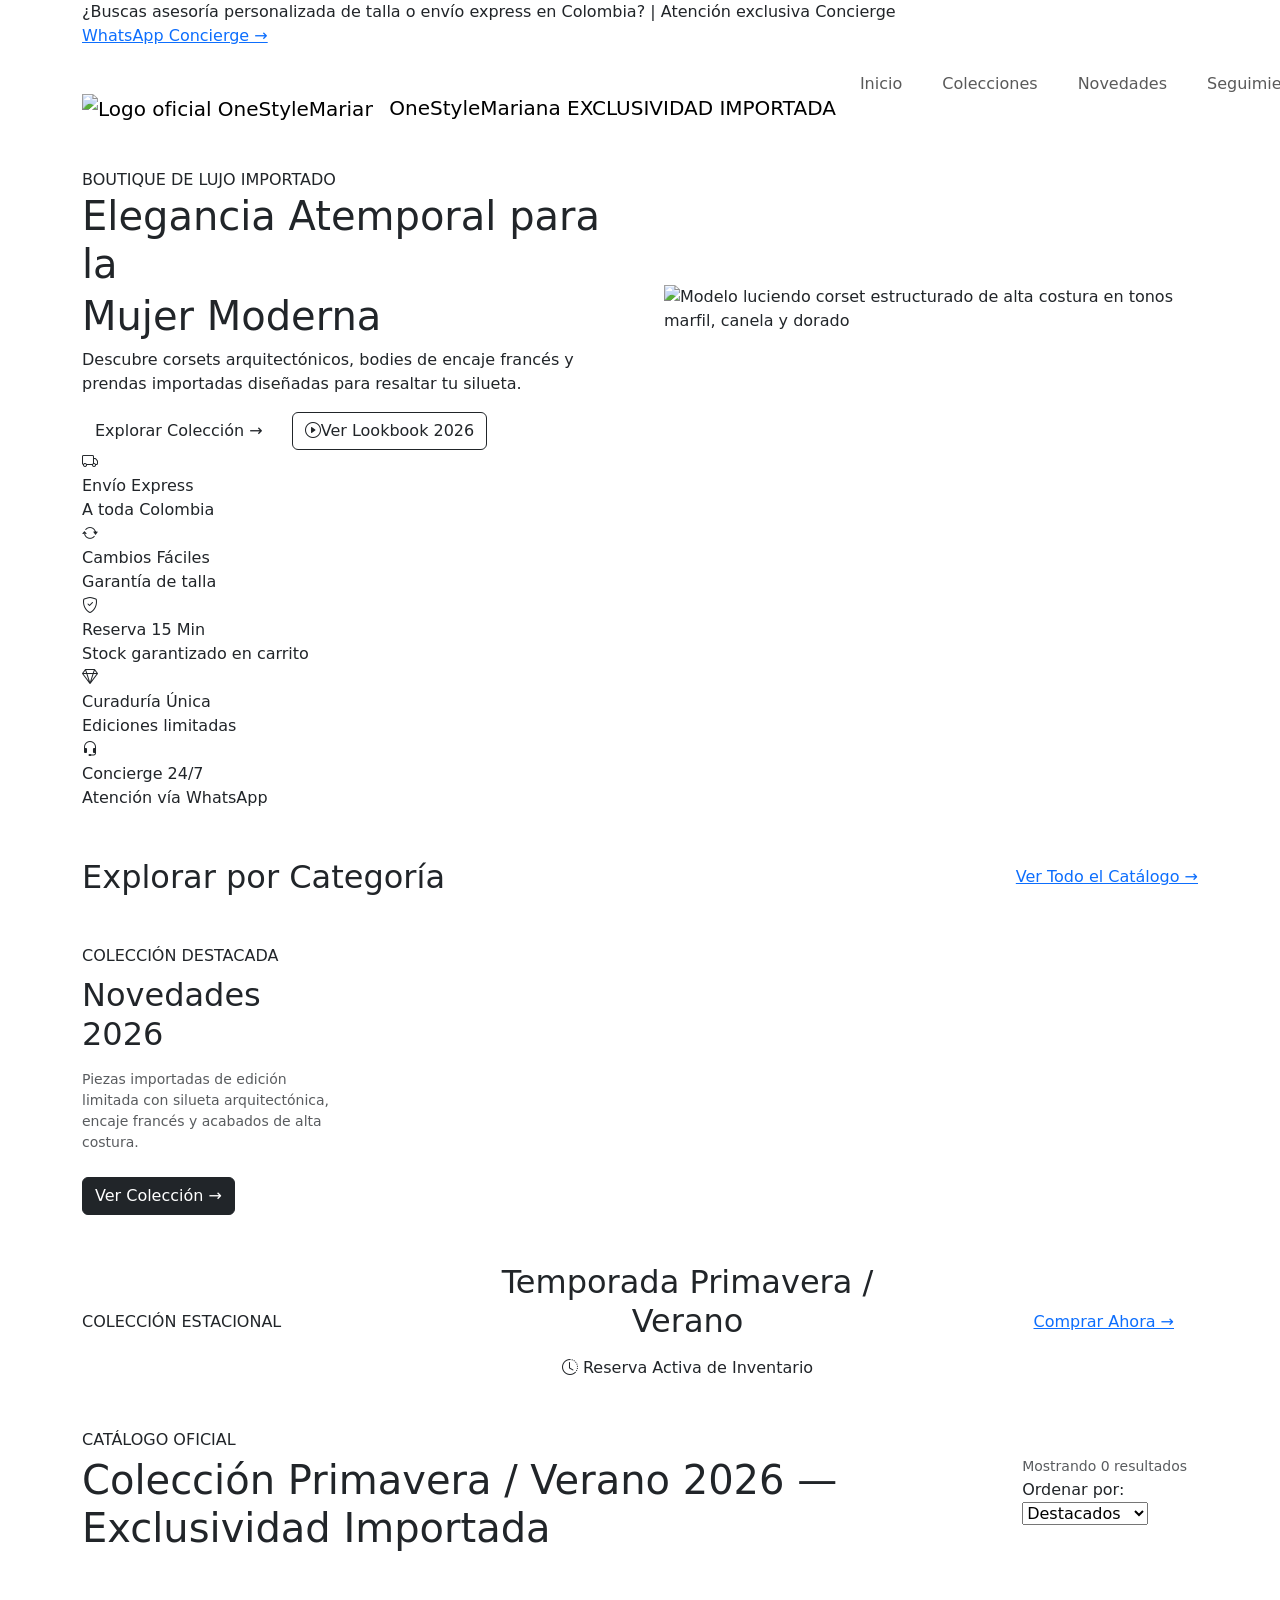
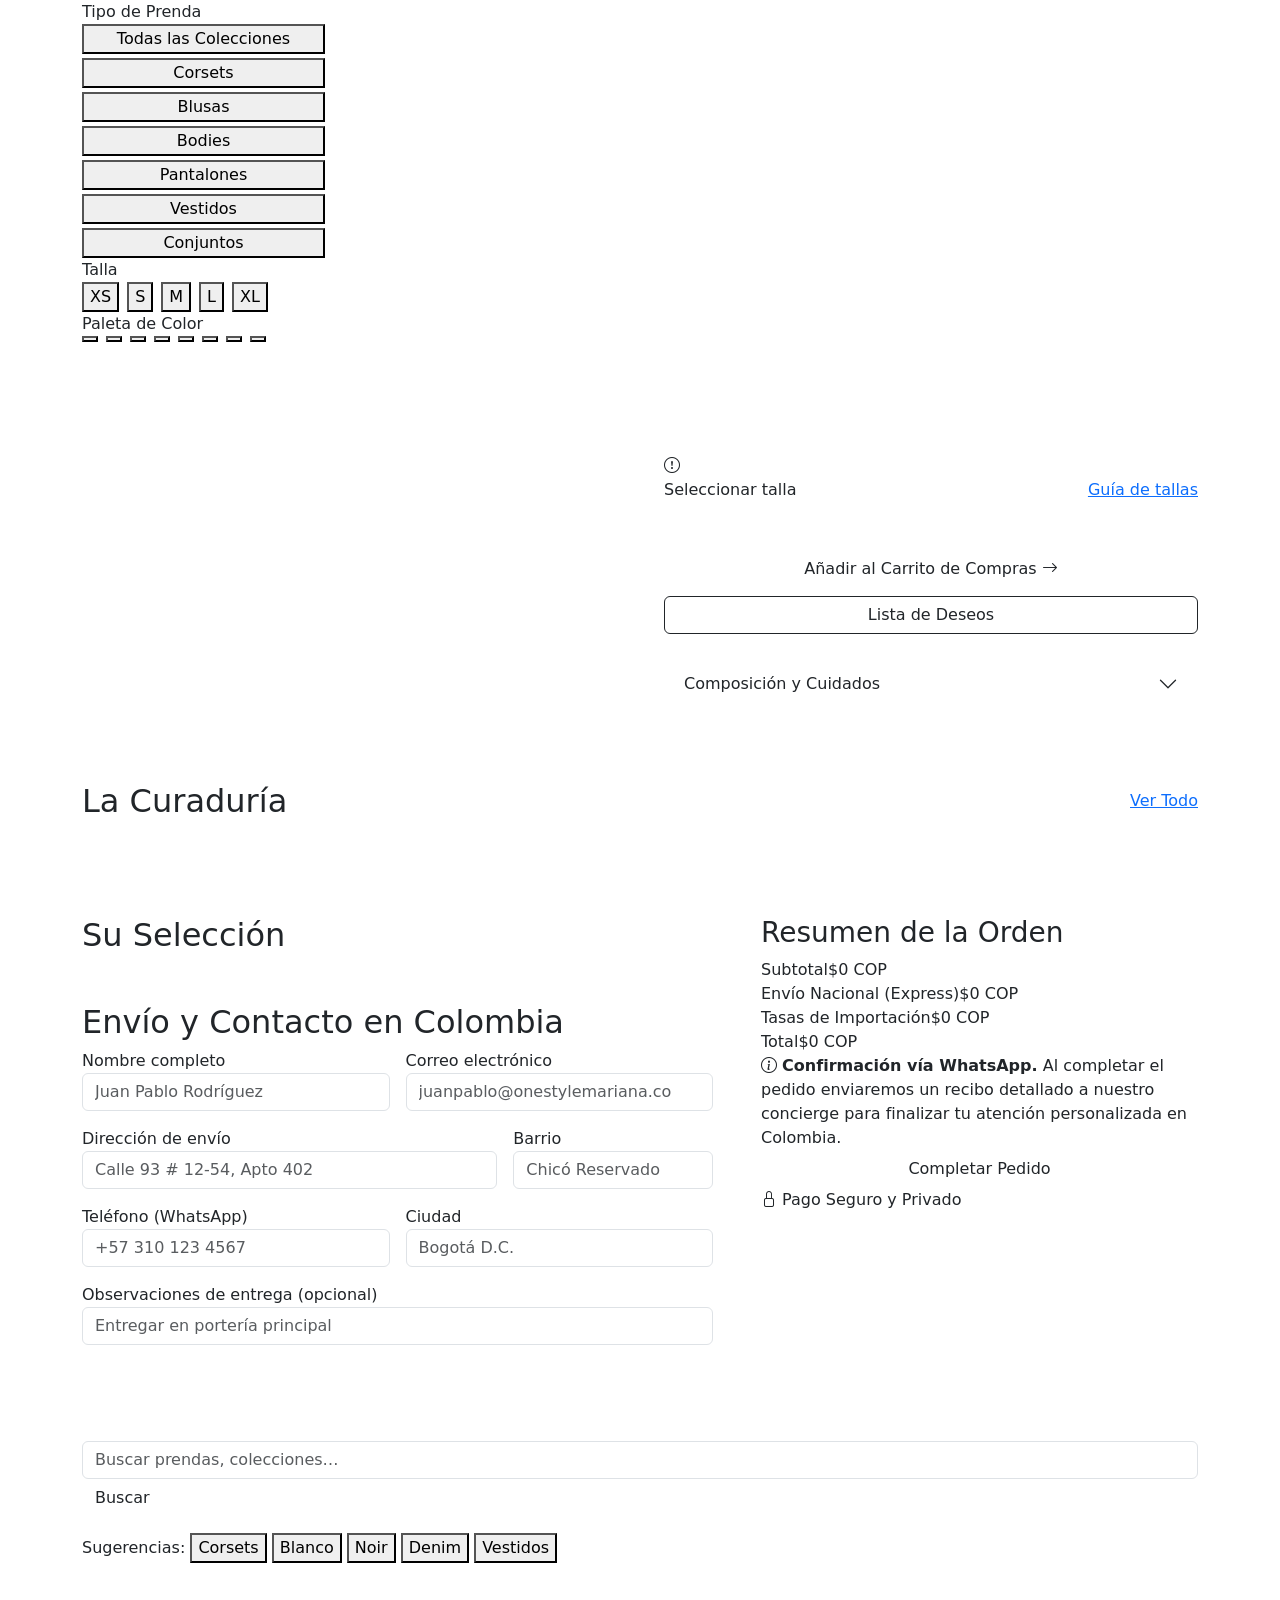
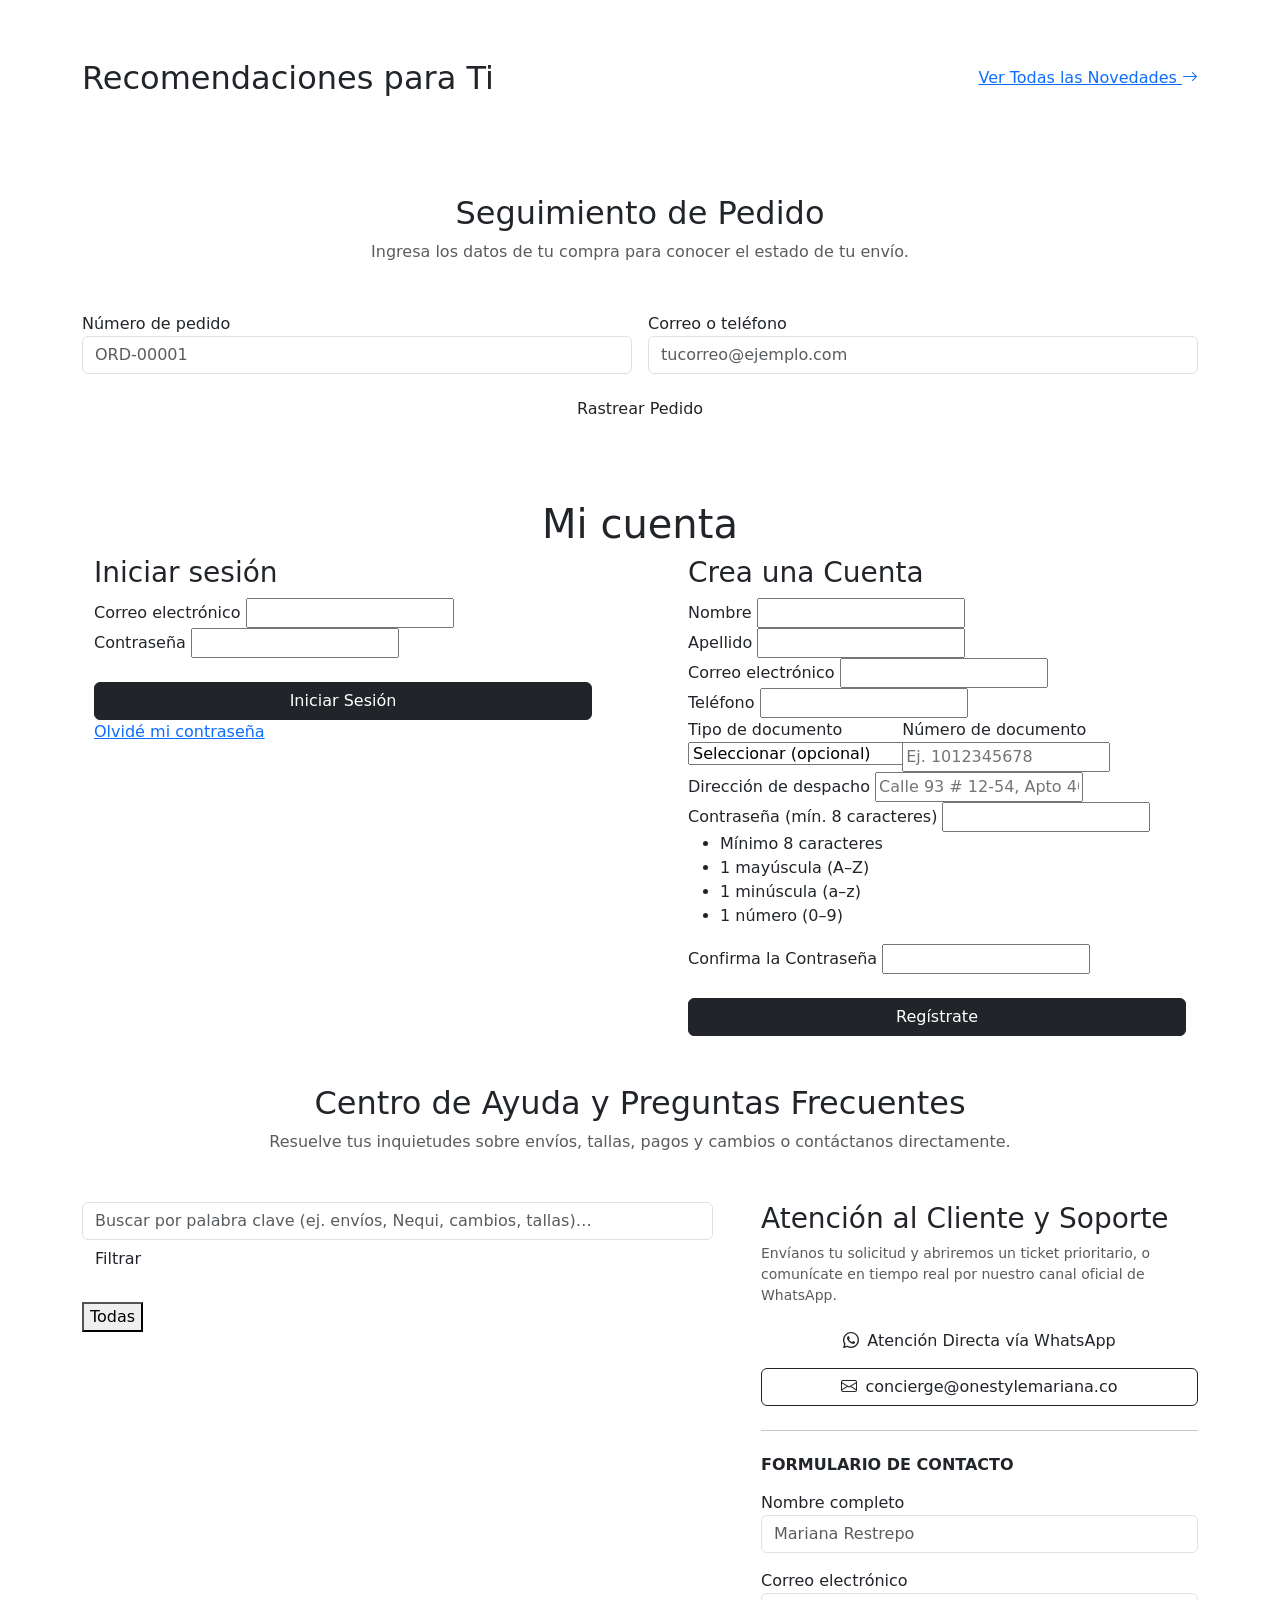
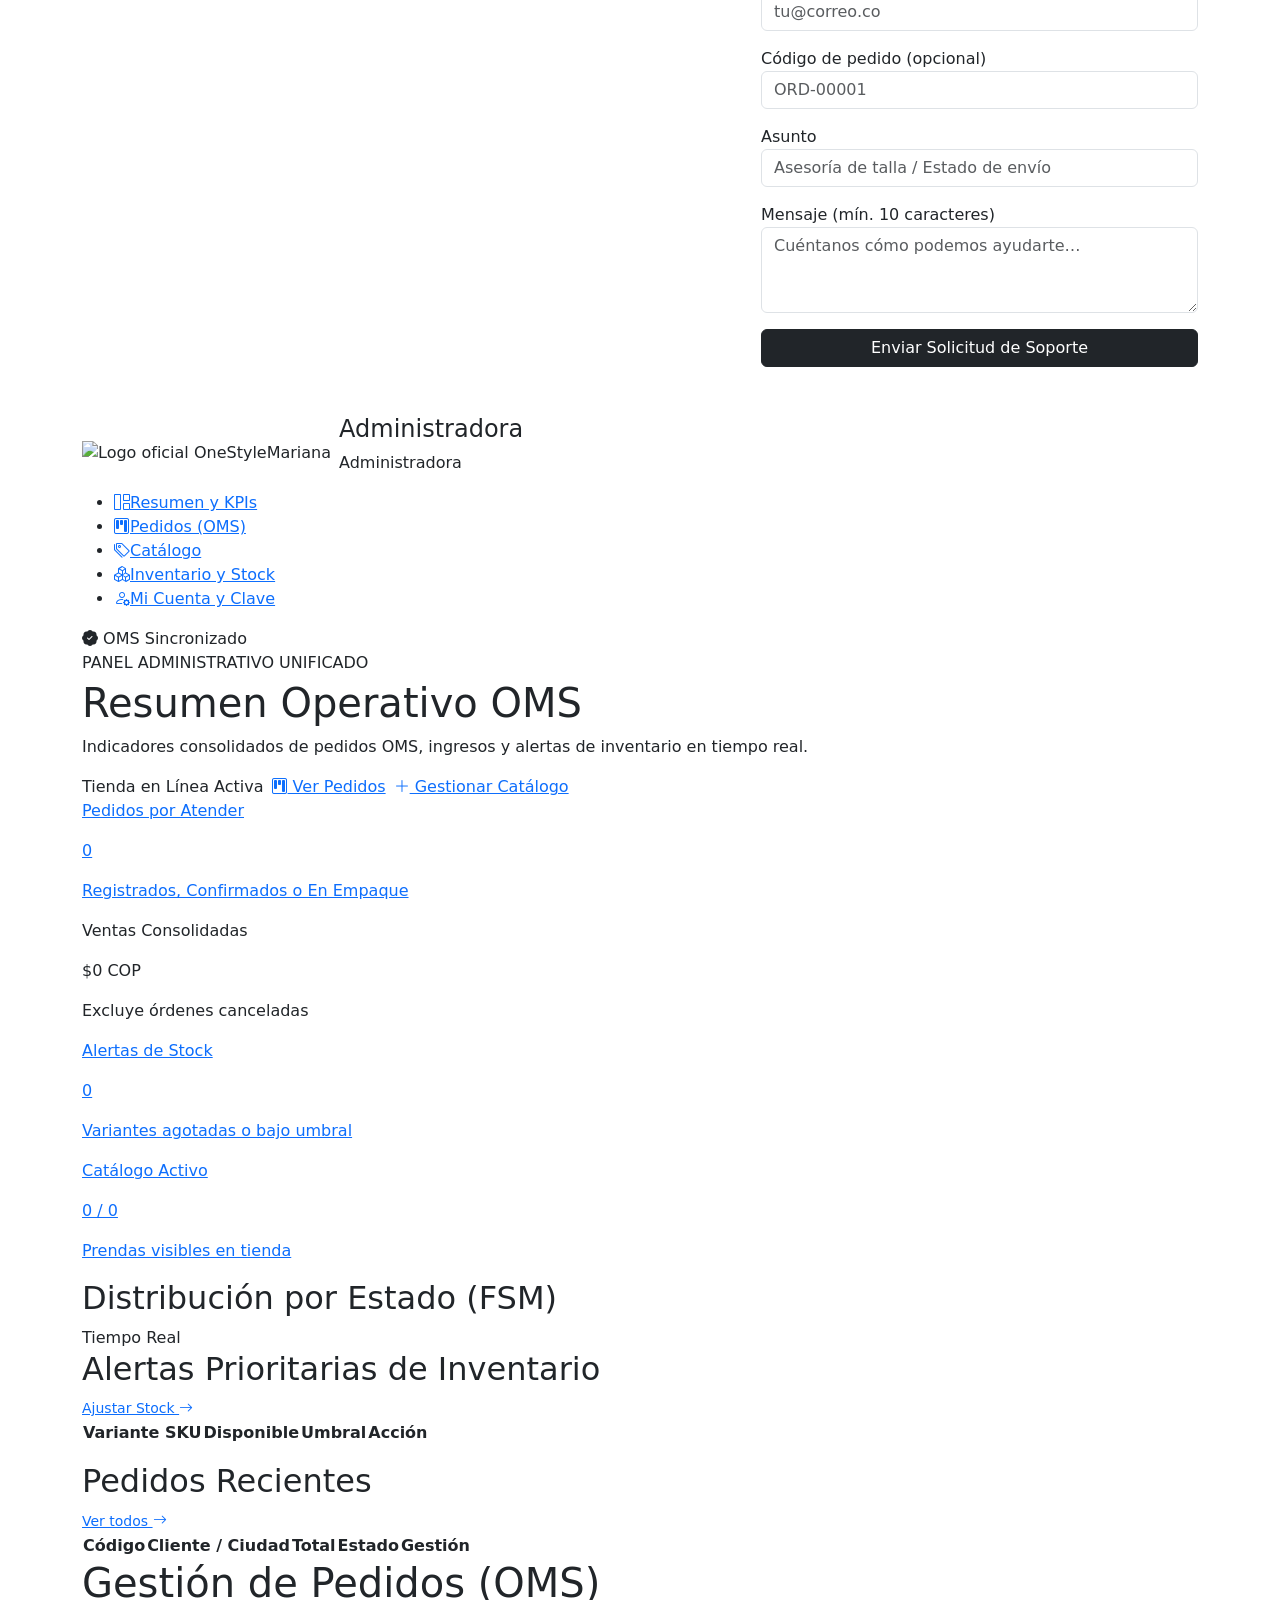
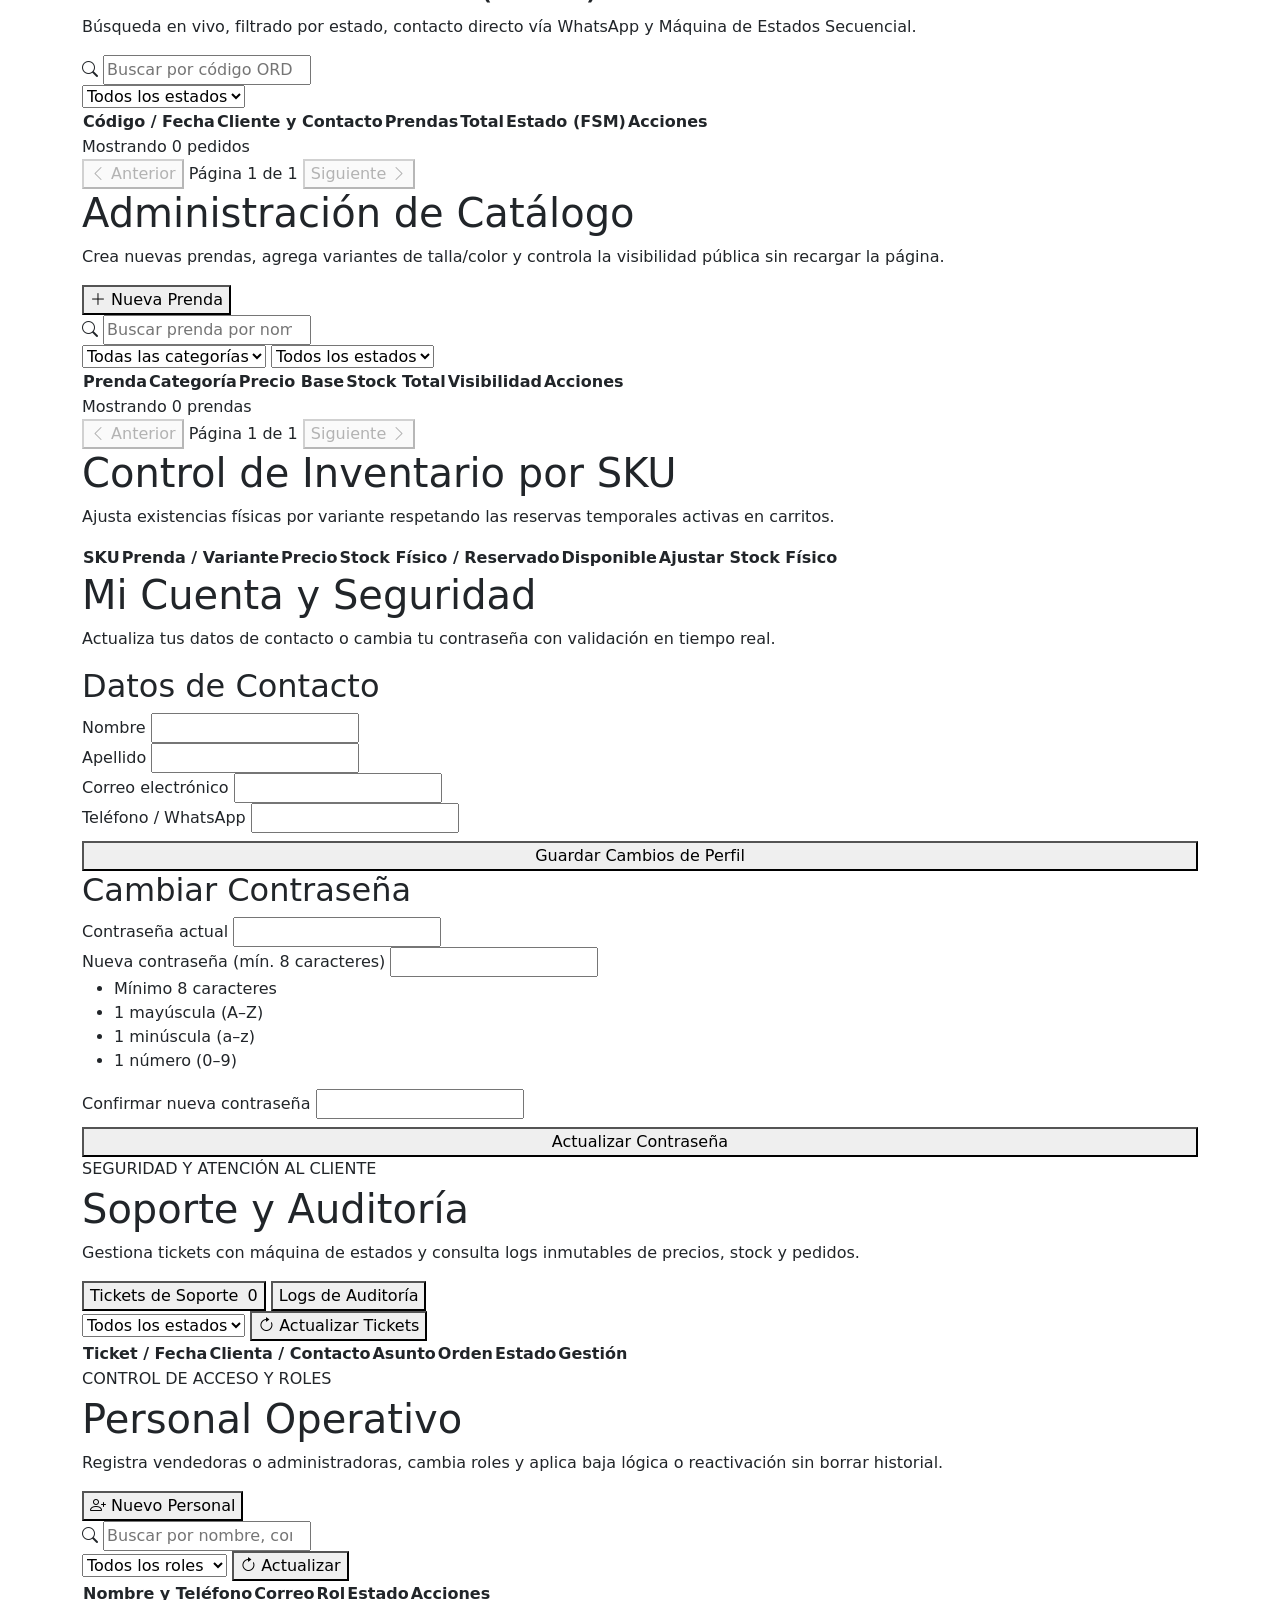
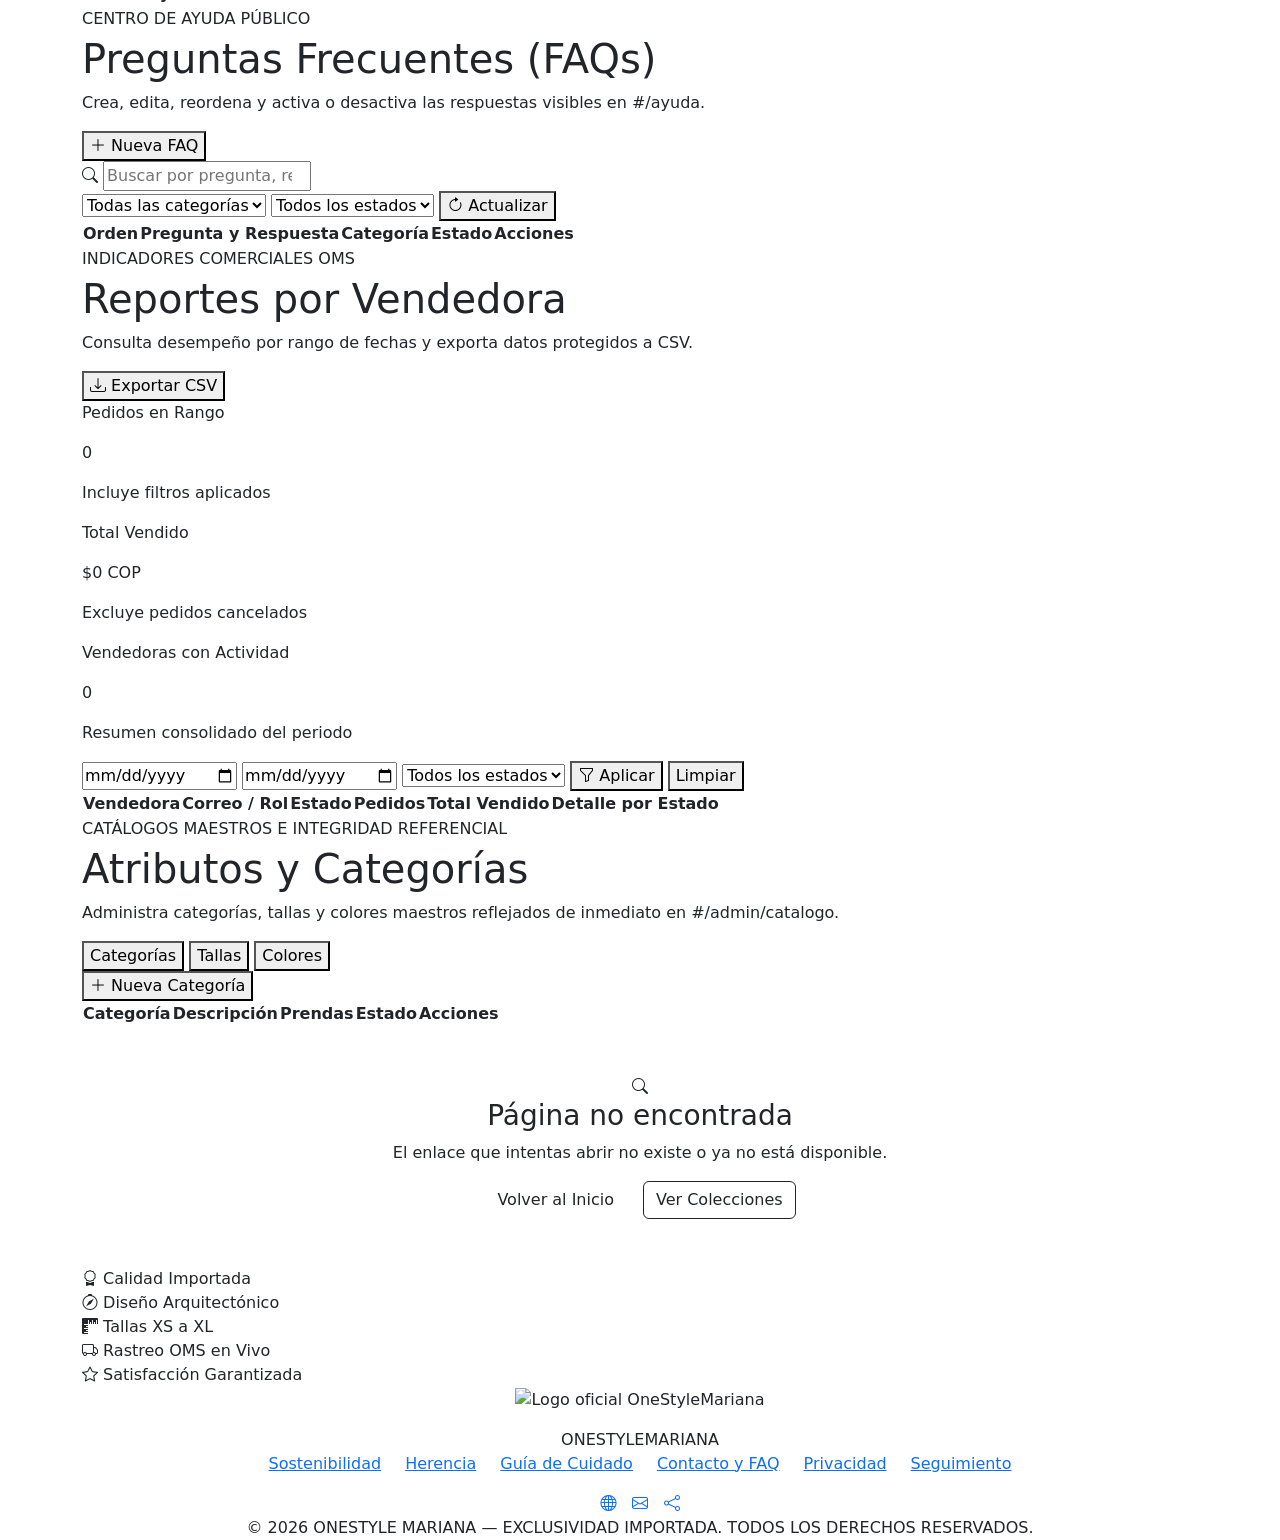
==== commit 7399d5c9: "Implementacion sku faq correo tallas etc" ====
--- a/templates/index.html
+++ b/templates/index.html
@@ -123,8 +123,8 @@
           </div>
         </div>
         <div class="col-lg-6">
-          <div class="hero-editorial__frame">
-            <img src="img/corset-canela.jpg" alt="Modelo luciendo corset estructurado de alta costura en tonos marfil, canela y dorado">
+          <div class="hero-editorial__frame--circular">
+            <img src="img/logo.jpg" alt="Modelo luciendo corset estructurado de alta costura en tonos marfil, canela y dorado">
           </div>
         </div>
       </div>
@@ -245,7 +245,18 @@
           Colección Primavera / Verano 2026 — <span class="text-bronze-italic">Exclusividad Importada</span>
         </h1>
       </div>
-      <span class="text-muted small tabular-nums" id="catalogResultsCount">Mostrando 0 resultados</span>
+      <div class="catalog-header-controls">
+        <span class="text-muted small tabular-nums" id="catalogResultsCount">Mostrando 0 resultados</span>
+        <div class="catalog-sort-pill">
+          <label class="catalog-sort-pill__label" for="catalogSortSelect">Ordenar por:</label>
+          <select class="catalog-sort-pill__select" id="catalogSortSelect" aria-label="Ordenar catálogo">
+            <option value="destacados">Destacados</option>
+            <option value="priceAsc">Menor Precio</option>
+            <option value="priceDesc">Mayor Precio</option>
+            <option value="stock">Mayor Stock</option>
+          </select>
+        </div>
+      </div>
     </div>
   </div>
 
@@ -387,7 +398,10 @@
         </div>
         <div id="cartItemsWrap"></div>
 
-        <h2 class="section-title mt-5 mb-4">Envío y Contacto en Colombia</h2>
+        <h2 class="section-title mt-5 mb-2">Envío y Contacto en Colombia</h2>
+        <p class="small text-muted mb-3 d-none" id="checkoutIdentityNote">
+          <i class="bi bi-shield-check me-1" aria-hidden="true"></i>Nombre y correo vinculados a tu cuenta. Puedes editar tu teléfono y dirección de entrega.
+        </p>
         <div class="row g-3">
           <div class="col-md-6">
             <label class="form-label-osm" for="shipName">Nombre completo</label>
@@ -447,9 +461,17 @@
 <!-- ============================= BÚSQUEDA ============================= -->
 <section class="view" id="view-buscar">
   <div class="container py-5">
-    <div class="search-box mx-auto mb-5">
+    <div class="search-box mx-auto mb-3">
       <input type="text" class="form-control" id="searchInput" name="termino" placeholder="Buscar prendas, colecciones…">
       <button class="btn btn-osm btn-gold" id="searchBtn">Buscar</button>
+    </div>
+    <div class="search-quick-chips mx-auto mb-5" id="searchQuickChips" role="group" aria-label="Búsquedas rápidas">
+      <span class="search-quick-chips__label">Sugerencias:</span>
+      <button type="button" class="search-chip" data-search-chip="Corsets">Corsets</button>
+      <button type="button" class="search-chip" data-search-chip="Blanco">Blanco</button>
+      <button type="button" class="search-chip" data-search-chip="Noir">Noir</button>
+      <button type="button" class="search-chip" data-search-chip="Denim">Denim</button>
+      <button type="button" class="search-chip" data-search-chip="Vestidos">Vestidos</button>
     </div>
 
     <div id="searchResultsWrap">
@@ -505,6 +527,19 @@
         </a>
       </div>
 
+      <div class="my-orders-card mb-4 d-none" id="myOrdersTrackingSection">
+        <div class="d-flex justify-content-between align-items-center flex-wrap gap-2 mb-3">
+          <div>
+            <div class="eyebrow mb-1"><span>HISTORIAL DE COMPRAS</span></div>
+            <h3 class="summary-title mb-0 border-0 pb-0">Mis Pedidos</h3>
+          </div>
+          <button type="button" class="osm-btn osm-btn--sm" id="refreshMyOrdersBtn">
+            <i class="bi bi-arrow-clockwise" aria-hidden="true"></i><span>Actualizar</span>
+          </button>
+        </div>
+        <div id="trackingMyOrdersList" class="customer-orders-list"></div>
+      </div>
+
       <div class="track-form mb-4">
         <div class="alert alert-danger py-2 small d-none" id="trackError"></div>
         <div class="row g-3 mb-3">
@@ -584,6 +619,11 @@
             <button class="btn btn-osm btn-dark w-100 mt-4" type="submit" id="loginBtn">Iniciar Sesión</button>
           </form>
           <a class="account-forgot" href="#" id="forgotLink">Olvidé mi contraseña</a>
+
+          <div id="googleOAuthSection" class="google-auth-wrap d-none">
+            <div class="google-auth-divider"><span>o continúa con</span></div>
+            <div id="googleSignInButton" class="google-btn-host" aria-label="Continuar con Google"></div>
+          </div>
         </div>
 
         <!-- Formulario de Auto-registro de Clienta (RF-SEG-007) -->
@@ -608,9 +648,39 @@
               <label for="regTelefono">Teléfono</label>
               <input type="tel" id="regTelefono" name="telefono" autocomplete="tel">
             </div>
+            <div class="row g-3">
+              <div class="col-sm-5">
+                <div class="uline-field">
+                  <label for="regTipoDocumento">Tipo de documento</label>
+                  <select id="regTipoDocumento" name="tipo_documento">
+                    <option value="">Seleccionar (opcional)</option>
+                    <option value="CC">Cédula de Ciudadanía (CC)</option>
+                    <option value="CE">Cédula de Extranjería (CE)</option>
+                    <option value="TI">Tarjeta de Identidad (TI)</option>
+                    <option value="Pasaporte">Pasaporte</option>
+                  </select>
+                </div>
+              </div>
+              <div class="col-sm-7">
+                <div class="uline-field">
+                  <label for="regDocumento">Número de documento</label>
+                  <input type="text" id="regDocumento" name="documento" maxlength="30" autocomplete="off" placeholder="Ej. 1012345678">
+                </div>
+              </div>
+            </div>
+            <div class="uline-field">
+              <label for="regDireccion">Dirección de despacho</label>
+              <input type="text" id="regDireccion" name="direccion" maxlength="255" autocomplete="street-address" placeholder="Calle 93 # 12-54, Apto 402">
+            </div>
             <div class="uline-field">
               <label for="regPassword">Contraseña (mín. 8 caracteres)</label>
               <input type="password" id="regPassword" name="contrasena" autocomplete="new-password" minlength="8" required>
+              <ul class="pwd-hint-list" id="regPwdHints" aria-live="polite">
+                <li class="pwd-hint-item" data-pwd-rule="length">Mínimo 8 caracteres</li>
+                <li class="pwd-hint-item" data-pwd-rule="upper">1 mayúscula (A–Z)</li>
+                <li class="pwd-hint-item" data-pwd-rule="lower">1 minúscula (a–z)</li>
+                <li class="pwd-hint-item" data-pwd-rule="digit">1 número (0–9)</li>
+              </ul>
             </div>
             <div class="uline-field">
               <label for="regPassword2">Confirma la Contraseña</label>
@@ -653,6 +723,19 @@
         </div>
 
         <div class="accordion accordion-flush" id="faqAccordion"></div>
+
+        <div class="my-tickets-card mt-4 d-none" id="myTicketsHelpSection">
+          <div class="d-flex justify-content-between align-items-center flex-wrap gap-2 mb-3">
+            <div>
+              <div class="eyebrow mb-1"><span>ATENCIÓN AL CLIENTE</span></div>
+              <h3 class="summary-title mb-0 border-0 pb-0">Mis Tickets y Solicitudes</h3>
+            </div>
+            <button type="button" class="osm-btn osm-btn--sm" id="refreshMyTicketsBtn">
+              <i class="bi bi-arrow-clockwise" aria-hidden="true"></i><span>Actualizar</span>
+            </button>
+          </div>
+          <div id="helpMyTicketsList" class="customer-orders-list"></div>
+        </div>
       </div>
 
       <div class="col-lg-5">
@@ -745,9 +828,35 @@
               <span class="adm-nav__count d-none" id="admNavAlertsBadge">0</span>
             </a>
           </li>
+          <li id="admNavMaestrosItem" class="d-none">
+            <a href="#/admin/maestros" data-adm-nav="maestros">
+              <i class="bi bi-sliders"></i><span>Atributos y Categorías</span>
+            </a>
+          </li>
           <li>
             <a href="#/admin/perfil" data-adm-nav="perfil">
               <i class="bi bi-person-gear"></i><span>Mi Cuenta y Clave</span>
+            </a>
+          </li>
+          <li id="admNavPersonalItem" class="d-none">
+            <a href="#/admin/personal" data-adm-nav="personal">
+              <i class="bi bi-people"></i><span>Personal Operativo</span>
+            </a>
+          </li>
+          <li id="admNavFaqsItem" class="d-none">
+            <a href="#/admin/faqs" data-adm-nav="faqs">
+              <i class="bi bi-question-circle"></i><span>Preguntas Frecuentes</span>
+            </a>
+          </li>
+          <li id="admNavReportesItem" class="d-none">
+            <a href="#/admin/reportes" data-adm-nav="reportes">
+              <i class="bi bi-bar-chart-line"></i><span>Reportes Vendedoras</span>
+            </a>
+          </li>
+          <li id="admNavSoporteItem" class="d-none">
+            <a href="#/admin/soporte" data-adm-nav="soporte">
+              <i class="bi bi-shield-check"></i><span>Soporte y Auditoría</span>
+              <span class="adm-nav__count d-none" id="admNavTicketsBadge">0</span>
             </a>
           </li>
         </ul>
@@ -932,7 +1041,7 @@
               <select class="osm-select" id="admCatFilterState" aria-label="Filtrar por visibilidad">
                 <option value="">Todos los estados</option>
                 <option value="activo">Visibles</option>
-                <option value="oculto">Ocultos</option>
+                <option value="inactivo">Ocultos</option>
               </select>
             </div>
 
@@ -945,7 +1054,7 @@
                     <th>Precio Base</th>
                     <th>Stock Total</th>
                     <th>Visibilidad</th>
-                    <th class="t-right">Variantes</th>
+                    <th class="t-right">Acciones</th>
                   </tr>
                 </thead>
                 <tbody id="admCatalogBody"></tbody>
@@ -1043,6 +1152,12 @@
                   <div class="osm-field">
                     <label class="osm-label" for="admPwdNew">Nueva contraseña (mín. 8 caracteres)</label>
                     <input type="password" class="osm-input" id="admPwdNew" name="nueva_password" autocomplete="new-password" required>
+                    <ul class="pwd-hint-list" id="admPwdHints" aria-live="polite">
+                      <li class="pwd-hint-item" data-pwd-rule="length">Mínimo 8 caracteres</li>
+                      <li class="pwd-hint-item" data-pwd-rule="upper">1 mayúscula (A–Z)</li>
+                      <li class="pwd-hint-item" data-pwd-rule="lower">1 minúscula (a–z)</li>
+                      <li class="pwd-hint-item" data-pwd-rule="digit">1 número (0–9)</li>
+                    </ul>
                   </div>
                   <div class="osm-field">
                     <label class="osm-label" for="admPwdConfirm">Confirmar nueva contraseña</label>
@@ -1052,6 +1167,348 @@
                     Actualizar Contraseña
                   </button>
                 </form>
+              </div>
+            </div>
+          </div>
+        </div>
+
+        <!-- 6. Subpanel: Soporte y Auditoría (Exclusivo Administradora) -->
+        <div class="adm-panel" id="adm-panel-soporte">
+          <div class="adm-head">
+            <div>
+              <div class="eyebrow mb-1"><span>SEGURIDAD Y ATENCIÓN AL CLIENTE</span></div>
+              <h1 class="adm-title">Soporte y Auditoría</h1>
+              <p class="adm-sub">Gestiona tickets con máquina de estados y consulta logs inmutables de precios, stock y pedidos.</p>
+            </div>
+          </div>
+
+          <div class="adm-tabs" id="admSoporteTabs" role="tablist" aria-label="Secciones de Soporte y Auditoría">
+            <button type="button" class="adm-tab active" data-soporte-tab="tickets" role="tab" aria-selected="true">
+              Tickets de Soporte <span class="osm-badge osm-badge--gold ms-1" id="admTicketsTabCount">0</span>
+            </button>
+            <button type="button" class="adm-tab" data-soporte-tab="auditoria" role="tab" aria-selected="false">
+              Logs de Auditoría
+            </button>
+          </div>
+
+          <div id="admSoporteTabTickets">
+            <div class="osm-card">
+              <div class="adm-toolbar">
+                <select class="osm-select" id="admTicketStateFilter" aria-label="Filtrar tickets por estado">
+                  <option value="">Todos los estados</option>
+                  <option value="ABIERTO">Abiertos</option>
+                  <option value="EN_PROCESO">En Proceso</option>
+                  <option value="RESUELTO">Resueltos</option>
+                </select>
+                <button type="button" class="osm-btn osm-btn--sm ms-auto" id="admRefreshTicketsBtn">
+                  <i class="bi bi-arrow-clockwise" aria-hidden="true"></i> Actualizar Tickets
+                </button>
+              </div>
+              <div class="adm-table-wrap">
+                <table class="adm-table">
+                  <thead>
+                    <tr>
+                      <th>Ticket / Fecha</th>
+                      <th>Clienta / Contacto</th>
+                      <th>Asunto</th>
+                      <th>Orden</th>
+                      <th>Estado</th>
+                      <th class="t-right">Gestión</th>
+                    </tr>
+                  </thead>
+                  <tbody id="admTicketsBody"></tbody>
+                </table>
+              </div>
+            </div>
+          </div>
+
+          <div id="admSoporteTabAuditoria" class="d-none">
+            <div class="osm-card">
+              <div class="adm-toolbar">
+                <div class="adm-search">
+                  <i class="bi bi-search" aria-hidden="true"></i>
+                  <input type="search" class="osm-input" id="admAuditSearch" placeholder="Filtrar por usuario, entidad, acción o detalle…">
+                </div>
+                <select class="osm-select" id="admAuditTableFilter" aria-label="Filtrar por entidad afectada">
+                  <option value="">Todas las entidades</option>
+                </select>
+                <select class="osm-select" id="admAuditActionFilter" aria-label="Filtrar por acción">
+                  <option value="">Todas las acciones</option>
+                </select>
+                <input type="date" class="osm-input adm-date-input" id="admAuditDateFrom" aria-label="Fecha inicio auditoría">
+                <input type="date" class="osm-input adm-date-input" id="admAuditDateTo" aria-label="Fecha fin auditoría">
+                <button type="button" class="osm-btn osm-btn--sm" id="admRefreshAuditBtn">
+                  <i class="bi bi-arrow-clockwise" aria-hidden="true"></i> Actualizar
+                </button>
+                <button type="button" class="osm-btn osm-btn--sm osm-btn--gold" id="admExportAuditCsvBtn">
+                  <i class="bi bi-download" aria-hidden="true"></i> Exportar CSV
+                </button>
+              </div>
+              <div class="adm-table-wrap">
+                <table class="adm-table">
+                  <thead>
+                    <tr>
+                      <th>Fecha y Hora</th>
+                      <th>Usuario</th>
+                      <th>Acción</th>
+                      <th>IP / Dispositivo</th>
+                      <th>Entidad / ID</th>
+                      <th>Cambio Registrado</th>
+                    </tr>
+                  </thead>
+                  <tbody id="admAuditBody"></tbody>
+                </table>
+              </div>
+            </div>
+          </div>
+        </div>
+
+        <!-- 7. Subpanel: Gestión de Personal Operativo (Exclusivo Administradora / RF-SEG-012 a 015) -->
+        <div class="adm-panel" id="adm-panel-personal">
+          <div class="adm-head">
+            <div>
+              <div class="eyebrow mb-1"><span>CONTROL DE ACCESO Y ROLES</span></div>
+              <h1 class="adm-title">Personal Operativo</h1>
+              <p class="adm-sub">Registra vendedoras o administradoras, cambia roles y aplica baja lógica o reactivación sin borrar historial.</p>
+            </div>
+            <button type="button" class="osm-btn osm-btn--gold" id="admOpenNewStaffBtn">
+              <i class="bi bi-person-plus" aria-hidden="true"></i> Nuevo Personal
+            </button>
+          </div>
+
+          <div class="osm-card">
+            <div class="adm-toolbar">
+              <div class="adm-search">
+                <i class="bi bi-search" aria-hidden="true"></i>
+                <input type="search" class="osm-input" id="admStaffSearch" placeholder="Buscar por nombre, correo o teléfono…">
+              </div>
+              <select class="osm-select" id="admStaffRoleFilter" aria-label="Filtrar personal por rol">
+                <option value="">Todos los roles</option>
+                <option value="Administradora">Administradora</option>
+                <option value="Vendedora">Vendedora</option>
+              </select>
+              <button type="button" class="osm-btn osm-btn--sm" id="admRefreshStaffBtn">
+                <i class="bi bi-arrow-clockwise" aria-hidden="true"></i> Actualizar
+              </button>
+            </div>
+
+            <div class="adm-table-wrap">
+              <table class="adm-table">
+                <thead>
+                  <tr>
+                    <th>Nombre y Teléfono</th>
+                    <th>Correo</th>
+                    <th>Rol</th>
+                    <th>Estado</th>
+                    <th class="t-right">Acciones</th>
+                  </tr>
+                </thead>
+                <tbody id="admStaffBody"></tbody>
+              </table>
+            </div>
+          </div>
+        </div>
+
+        <!-- 8. Subpanel: Gestión de Preguntas Frecuentes (Exclusivo Administradora / RF-FAQ-005..010) -->
+        <div class="adm-panel" id="adm-panel-faqs">
+          <div class="adm-head">
+            <div>
+              <div class="eyebrow mb-1"><span>CENTRO DE AYUDA PÚBLICO</span></div>
+              <h1 class="adm-title">Preguntas Frecuentes (FAQs)</h1>
+              <p class="adm-sub">Crea, edita, reordena y activa o desactiva las respuestas visibles en #/ayuda.</p>
+            </div>
+            <button type="button" class="osm-btn osm-btn--gold" id="admOpenNewFaqBtn">
+              <i class="bi bi-plus-lg" aria-hidden="true"></i> Nueva FAQ
+            </button>
+          </div>
+
+          <div class="osm-card">
+            <div class="adm-toolbar">
+              <div class="adm-search">
+                <i class="bi bi-search" aria-hidden="true"></i>
+                <input type="search" class="osm-input" id="admFaqSearch" placeholder="Buscar por pregunta, respuesta o categoría…">
+              </div>
+              <select class="osm-select" id="admFaqCatFilter" aria-label="Filtrar FAQs por categoría">
+                <option value="">Todas las categorías</option>
+              </select>
+              <select class="osm-select" id="admFaqStateFilter" aria-label="Filtrar FAQs por estado">
+                <option value="">Todos los estados</option>
+                <option value="activo">Activas</option>
+                <option value="inactivo">Inactivas</option>
+              </select>
+              <button type="button" class="osm-btn osm-btn--sm" id="admRefreshFaqsBtn">
+                <i class="bi bi-arrow-clockwise" aria-hidden="true"></i> Actualizar
+              </button>
+            </div>
+
+            <div class="adm-table-wrap">
+              <table class="adm-table">
+                <thead>
+                  <tr>
+                    <th>Orden</th>
+                    <th>Pregunta y Respuesta</th>
+                    <th>Categoría</th>
+                    <th>Estado</th>
+                    <th class="t-right">Acciones</th>
+                  </tr>
+                </thead>
+                <tbody id="admFaqsBody"></tbody>
+              </table>
+            </div>
+          </div>
+        </div>
+
+        <!-- 9. Subpanel: Reportes por Vendedora con Filtro de Fechas y CSV (Exclusivo Administradora / RF-PED-004) -->
+        <div class="adm-panel" id="adm-panel-reportes">
+          <div class="adm-head">
+            <div>
+              <div class="eyebrow mb-1"><span>INDICADORES COMERCIALES OMS</span></div>
+              <h1 class="adm-title">Reportes por Vendedora</h1>
+              <p class="adm-sub">Consulta desempeño por rango de fechas y exporta datos protegidos a CSV.</p>
+            </div>
+            <button type="button" class="osm-btn osm-btn--gold" id="admRepExportCsvBtn">
+              <i class="bi bi-download" aria-hidden="true"></i> Exportar CSV
+            </button>
+          </div>
+
+          <div class="adm-report-kpis">
+            <div class="osm-card adm-kpi">
+              <p class="adm-kpi__label">Pedidos en Rango</p>
+              <p class="adm-kpi__value" id="admRepTotalOrders">0</p>
+              <p class="adm-kpi__meta">Incluye filtros aplicados</p>
+            </div>
+            <div class="osm-card adm-kpi adm-kpi--gold">
+              <p class="adm-kpi__label">Total Vendido</p>
+              <p class="adm-kpi__value" id="admRepTotalRevenue">$0 COP</p>
+              <p class="adm-kpi__meta">Excluye pedidos cancelados</p>
+            </div>
+            <div class="osm-card adm-kpi">
+              <p class="adm-kpi__label">Vendedoras con Actividad</p>
+              <p class="adm-kpi__value" id="admRepSellersCount">0</p>
+              <p class="adm-kpi__meta">Resumen consolidado del periodo</p>
+            </div>
+          </div>
+
+          <div class="osm-card">
+            <div class="adm-toolbar">
+              <input type="date" class="osm-input adm-date-input" id="admRepDateFrom" aria-label="Fecha inicio reporte">
+              <input type="date" class="osm-input adm-date-input" id="admRepDateTo" aria-label="Fecha fin reporte">
+              <select class="osm-select" id="admRepStateFilter" aria-label="Filtrar reporte por estado">
+                <option value="">Todos los estados</option>
+                <option value="Registrado">Registrado</option>
+                <option value="Confirmado">Confirmado</option>
+                <option value="En Empaque">En Empaque</option>
+                <option value="Despachado">Despachado</option>
+                <option value="Entregado">Entregado</option>
+                <option value="Cancelado">Cancelado</option>
+              </select>
+              <button type="button" class="osm-btn osm-btn--sm osm-btn--primary" id="admRepApplyBtn">
+                <i class="bi bi-funnel" aria-hidden="true"></i> Aplicar
+              </button>
+              <button type="button" class="osm-btn osm-btn--sm" id="admRepClearBtn">Limpiar</button>
+            </div>
+
+            <div class="adm-table-wrap">
+              <table class="adm-table">
+                <thead>
+                  <tr>
+                    <th>Vendedora</th>
+                    <th>Correo / Rol</th>
+                    <th>Estado</th>
+                    <th>Pedidos</th>
+                    <th>Total Vendido</th>
+                    <th>Detalle por Estado</th>
+                  </tr>
+                </thead>
+                <tbody id="admReportsBody"></tbody>
+              </table>
+            </div>
+          </div>
+        </div>
+
+        <!-- 10. Subpanel: Atributos y Categorías Maestras (Exclusivo Administradora / RF-CAT-008..016) -->
+        <div class="adm-panel" id="adm-panel-maestros">
+          <div class="adm-head">
+            <div>
+              <div class="eyebrow mb-1"><span>CATÁLOGOS MAESTROS E INTEGRIDAD REFERENCIAL</span></div>
+              <h1 class="adm-title">Atributos y Categorías</h1>
+              <p class="adm-sub">Administra categorías, tallas y colores maestros reflejados de inmediato en #/admin/catalogo.</p>
+            </div>
+          </div>
+
+          <div class="adm-tabs" id="admMaestrosTabs" role="tablist" aria-label="Tablas maestras del catálogo">
+            <button type="button" class="adm-tab active" data-maestro-tab="categorias" role="tab" aria-selected="true">Categorías</button>
+            <button type="button" class="adm-tab" data-maestro-tab="tallas" role="tab" aria-selected="false">Tallas</button>
+            <button type="button" class="adm-tab" data-maestro-tab="colores" role="tab" aria-selected="false">Colores</button>
+          </div>
+
+          <div id="admMaestrosTabCategorias">
+            <div class="osm-card">
+              <div class="adm-toolbar">
+                <button type="button" class="osm-btn osm-btn--gold ms-auto" id="admOpenNewCatBtn">
+                  <i class="bi bi-plus-lg" aria-hidden="true"></i> Nueva Categoría
+                </button>
+              </div>
+              <div class="adm-table-wrap">
+                <table class="adm-table">
+                  <thead>
+                    <tr>
+                      <th>Categoría</th>
+                      <th>Descripción</th>
+                      <th>Prendas</th>
+                      <th>Estado</th>
+                      <th class="t-right">Acciones</th>
+                    </tr>
+                  </thead>
+                  <tbody id="admMasterCatsBody"></tbody>
+                </table>
+              </div>
+            </div>
+          </div>
+
+          <div id="admMaestrosTabTallas" class="d-none">
+            <div class="osm-card">
+              <div class="adm-toolbar">
+                <button type="button" class="osm-btn osm-btn--gold ms-auto" id="admOpenNewSizeBtn">
+                  <i class="bi bi-plus-lg" aria-hidden="true"></i> Nueva Talla
+                </button>
+              </div>
+              <div class="adm-table-wrap">
+                <table class="adm-table">
+                  <thead>
+                    <tr>
+                      <th>Talla</th>
+                      <th>Variantes</th>
+                      <th>Estado</th>
+                      <th class="t-right">Acciones</th>
+                    </tr>
+                  </thead>
+                  <tbody id="admMasterSizesBody"></tbody>
+                </table>
+              </div>
+            </div>
+          </div>
+
+          <div id="admMaestrosTabColores" class="d-none">
+            <div class="osm-card">
+              <div class="adm-toolbar">
+                <button type="button" class="osm-btn osm-btn--gold ms-auto" id="admOpenNewColorBtn">
+                  <i class="bi bi-plus-lg" aria-hidden="true"></i> Nuevo Color
+                </button>
+              </div>
+              <div class="adm-table-wrap">
+                <table class="adm-table">
+                  <thead>
+                    <tr>
+                      <th>Color</th>
+                      <th>Tono / HEX</th>
+                      <th>Variantes</th>
+                      <th>Estado</th>
+                      <th class="t-right">Acciones</th>
+                    </tr>
+                  </thead>
+                  <tbody id="admMasterColorsBody"></tbody>
+                </table>
               </div>
             </div>
           </div>
@@ -1247,6 +1704,12 @@
         <div class="uline-field">
           <label for="recNewPassword">Nueva contraseña (mín. 8 caracteres)</label>
           <input type="password" id="recNewPassword" name="nueva_password" minlength="8" required>
+          <ul class="pwd-hint-list" id="recPwdHints" aria-live="polite">
+            <li class="pwd-hint-item" data-pwd-rule="length">Mínimo 8 caracteres</li>
+            <li class="pwd-hint-item" data-pwd-rule="upper">1 mayúscula (A–Z)</li>
+            <li class="pwd-hint-item" data-pwd-rule="lower">1 minúscula (a–z)</li>
+            <li class="pwd-hint-item" data-pwd-rule="digit">1 número (0–9)</li>
+          </ul>
         </div>
         <button type="submit" class="btn btn-osm btn-gold w-100" id="confirmResetBtn">Restablecer Contraseña</button>
       </form>
@@ -1256,32 +1719,73 @@
 
 <!-- ============================= MODAL MI PERFIL (RF-SEG-010 / RF-SEG-011) ============================= -->
 <div class="modal fade" id="profileModal" tabindex="-1" aria-hidden="true">
-  <div class="modal-dialog modal-dialog-centered">
+  <div class="modal-dialog modal-dialog-centered modal-lg">
     <div class="modal-content qv-content p-4">
       <button type="button" class="btn-close qv-close" data-bs-dismiss="modal" aria-label="Cerrar"></button>
-      <h3 class="section-title mb-3">Mi Perfil</h3>
-      <div class="alert alert-danger py-2 small d-none" id="profileError"></div>
-      <div class="alert alert-success py-2 small d-none" id="profileSuccess"></div>
-
-      <form id="profileForm" novalidate>
-        <div class="uline-field">
-          <label for="profNombre">Nombre</label>
-          <input type="text" id="profNombre" name="nombre" required>
-        </div>
-        <div class="uline-field">
-          <label for="profApellido">Apellido</label>
-          <input type="text" id="profApellido" name="apellido" required>
-        </div>
-        <div class="uline-field">
-          <label for="profEmail">Correo electrónico</label>
-          <input type="email" id="profEmail" name="email" required>
-        </div>
-        <div class="uline-field">
-          <label for="profTelefono">Teléfono</label>
-          <input type="tel" id="profTelefono" name="telefono">
-        </div>
-        <button type="submit" class="btn btn-osm btn-gold w-100" id="saveProfileBtn">Actualizar Perfil</button>
-      </form>
+      <h3 class="section-title mb-3">Mi Perfil y Pedidos</h3>
+
+      <div class="profile-tabs" id="profileModalTabs" role="tablist" aria-label="Opciones de cuenta">
+        <button type="button" class="profile-tab active" data-profile-tab="datos" role="tab" aria-selected="true">Mis Datos</button>
+        <button type="button" class="profile-tab" data-profile-tab="pedidos" role="tab" aria-selected="false">Mis Pedidos</button>
+        <button type="button" class="profile-tab" data-profile-tab="tickets" role="tab" aria-selected="false">Mis Tickets</button>
+      </div>
+
+      <div id="profileTabDatos">
+        <div class="alert alert-danger py-2 small d-none" id="profileError"></div>
+        <div class="alert alert-success py-2 small d-none" id="profileSuccess"></div>
+
+        <form id="profileForm" novalidate>
+          <div class="uline-field">
+            <label for="profNombre">Nombre</label>
+            <input type="text" id="profNombre" name="nombre" required>
+          </div>
+          <div class="uline-field">
+            <label for="profApellido">Apellido</label>
+            <input type="text" id="profApellido" name="apellido" required>
+          </div>
+          <div class="uline-field">
+            <label for="profEmail">Correo electrónico</label>
+            <input type="email" id="profEmail" name="email" required>
+          </div>
+          <div class="uline-field">
+            <label for="profTelefono">Teléfono</label>
+            <input type="tel" id="profTelefono" name="telefono">
+          </div>
+          <div class="row g-3">
+            <div class="col-sm-5">
+              <div class="uline-field">
+                <label for="profTipoDocumento">Tipo de documento</label>
+                <select id="profTipoDocumento" name="tipo_documento">
+                  <option value="">Seleccionar (opcional)</option>
+                  <option value="CC">Cédula de Ciudadanía (CC)</option>
+                  <option value="CE">Cédula de Extranjería (CE)</option>
+                  <option value="TI">Tarjeta de Identidad (TI)</option>
+                  <option value="Pasaporte">Pasaporte</option>
+                </select>
+              </div>
+            </div>
+            <div class="col-sm-7">
+              <div class="uline-field">
+                <label for="profDocumento">Número de documento</label>
+                <input type="text" id="profDocumento" name="documento" maxlength="30" autocomplete="off" placeholder="Número de documento">
+              </div>
+            </div>
+          </div>
+          <div class="uline-field">
+            <label for="profDireccion">Dirección de despacho predeterminada</label>
+            <input type="text" id="profDireccion" name="direccion" maxlength="255" autocomplete="street-address" placeholder="Calle 93 # 12-54, Apto 402">
+          </div>
+          <button type="submit" class="btn btn-osm btn-gold w-100" id="saveProfileBtn">Actualizar Perfil</button>
+        </form>
+      </div>
+
+      <div id="profileTabPedidos" class="d-none">
+        <div id="profileOrdersList" class="customer-orders-list"></div>
+      </div>
+
+      <div id="profileTabTickets" class="d-none">
+        <div id="profileTicketsList" class="customer-orders-list"></div>
+      </div>
     </div>
   </div>
 </div>
@@ -1345,6 +1849,33 @@
   <div class="adm-drawer-foot" id="admDrawerOrderFoot"></div>
 </div>
 
+<!-- ============================= DRAWER DETALLE DE TICKET DE SOPORTE (#admTicketDrawer) ============================= -->
+<div class="offcanvas offcanvas-end adm-drawer" tabindex="-1" id="admTicketDrawer">
+  <div class="offcanvas-header border-bottom">
+    <div class="d-flex align-items-center gap-2">
+      <h5 class="offcanvas-title mb-0" id="admDrawerTicketTitle">Ticket #1</h5>
+      <span id="admDrawerTicketBadge"></span>
+    </div>
+    <button type="button" class="btn-close" data-bs-dismiss="offcanvas" aria-label="Cerrar"></button>
+  </div>
+  <div class="offcanvas-body" id="admDrawerTicketBody"></div>
+  <div class="adm-drawer-foot" id="admDrawerTicketFoot">
+    <form id="admTicketReplyForm" class="adm-ticket-form w-100" novalidate>
+      <div class="osm-field mb-2">
+        <label class="osm-label" for="admTicketReplyText">Respuesta de Soporte</label>
+        <textarea class="osm-textarea" id="admTicketReplyText" name="respuesta" rows="3" placeholder="Escribe una respuesta clara y respetuosa para la clienta…"></textarea>
+      </div>
+      <div class="d-flex flex-wrap gap-2">
+        <button type="submit" class="osm-btn osm-btn--primary" id="admTicketSaveReplyBtn">Guardar Respuesta</button>
+        <button type="button" class="osm-btn osm-btn--gold" id="admTicketTransitionBtn">Pasar a En Proceso</button>
+        <button type="button" class="osm-btn d-none" id="admTicketPublishFaqBtn">
+          <i class="bi bi-journal-plus" aria-hidden="true"></i> Publicar como FAQ
+        </button>
+      </div>
+    </form>
+  </div>
+</div>
+
 <!-- ============================= MODAL NUEVA PRENDA (#admProductModal) ============================= -->
 <div class="modal fade" id="admProductModal" tabindex="-1" aria-hidden="true">
   <div class="modal-dialog modal-lg modal-dialog-centered">
@@ -1370,8 +1901,9 @@
             <input type="number" min="1000" step="1000" class="osm-input" id="admProdPrecio" name="precio_base" placeholder="145000" required>
           </div>
           <div class="col-md-6 osm-field mb-0">
-            <label class="osm-label" for="admProdImg">Ruta de imagen (opcional)</label>
-            <input type="text" class="osm-input" id="admProdImg" name="imagen_url" placeholder="img/corset-canela.jpg">
+            <label class="osm-label" for="admProdImagesInput">Imágenes de la prenda (1..N)</label>
+            <input type="file" class="osm-input" id="admProdImagesInput" name="imagenes" accept=".jpg,.jpeg,.png,.webp,image/jpeg,image/png,image/webp" multiple>
+            <div class="adm-gallery-pending" id="admNewProdImgPreview"></div>
           </div>
           <div class="col-md-4 osm-field mb-0">
             <label class="osm-label" for="admProdSku">SKU inicial</label>
@@ -1440,6 +1972,222 @@
   </div>
 </div>
 
+<!-- ============================= MODAL EDITAR PRENDA (#admEditProductModal) ============================= -->
+<div class="modal fade" id="admEditProductModal" tabindex="-1" aria-hidden="true">
+  <div class="modal-dialog modal-lg modal-dialog-centered">
+    <div class="modal-content qv-content p-4">
+      <button type="button" class="btn-close qv-close" data-bs-dismiss="modal" aria-label="Cerrar"></button>
+      <h3 class="section-title mb-1">Editar Prenda</h3>
+      <p class="text-muted small mb-3" id="admEditProdSubtitle">Actualiza los datos principales visibles en el catálogo.</p>
+      <form id="admEditProductForm" novalidate>
+        <div class="row g-3">
+          <div class="col-md-8 osm-field mb-0">
+            <label class="osm-label" for="admEditProdNombre">Nombre de la prenda</label>
+            <input type="text" class="osm-input" id="admEditProdNombre" name="nombre_producto" required>
+          </div>
+          <div class="col-md-4 osm-field mb-0">
+            <label class="osm-label" for="admEditProdCategoria">Categoría activa</label>
+            <select class="osm-select" id="admEditProdCategoria" name="fk_id_categoria" required></select>
+          </div>
+          <div class="col-12 osm-field mb-0">
+            <label class="osm-label" for="admEditProdDesc">Descripción</label>
+            <textarea class="osm-textarea" id="admEditProdDesc" name="descripcion_producto" rows="3" required></textarea>
+          </div>
+          <div class="col-md-6 osm-field mb-0">
+            <label class="osm-label" for="admEditProdPrecio">Precio base (COP)</label>
+            <input type="number" min="1" step="100" class="osm-input" id="admEditProdPrecio" name="precio_detallista" required>
+          </div>
+        </div>
+        <div class="d-flex justify-content-end gap-2 mt-4">
+          <button type="button" class="osm-btn" data-bs-dismiss="modal">Cancelar</button>
+          <button type="submit" class="osm-btn osm-btn--gold" id="admSaveEditProductBtn">Guardar Cambios</button>
+        </div>
+      </form>
+
+      <div class="adm-gallery-box d-none" id="admEditGallerySection">
+        <div class="d-flex justify-content-between align-items-center flex-wrap gap-2 mb-2">
+          <div>
+            <h4 class="adm-section-title mt-0 mb-0">Galería de Imágenes (1..N)</h4>
+            <p class="text-muted small mb-0">Sube hasta 10 imágenes (JPG, PNG, WEBP máx. 5 MB), define la portada y reordena.</p>
+          </div>
+          <button type="button" class="osm-btn osm-btn--sm osm-btn--primary" id="admUploadGalleryBtn">
+            <i class="bi bi-cloud-upload" aria-hidden="true"></i> Subir Seleccionadas
+          </button>
+        </div>
+        <div class="osm-field mb-2">
+          <input type="file" class="osm-input" id="admEditGalleryInput" accept=".jpg,.jpeg,.png,.webp,image/jpeg,image/png,image/webp" multiple>
+          <div class="adm-gallery-pending" id="admEditGalleryPending"></div>
+        </div>
+        <div class="adm-gallery-grid" id="admEditGalleryList"></div>
+      </div>
+    </div>
+  </div>
+</div>
+
+<!-- ============================= MODAL NUEVO PERSONAL OPERATIVO (#admStaffModal) ============================= -->
+<div class="modal fade" id="admStaffModal" tabindex="-1" aria-hidden="true">
+  <div class="modal-dialog modal-dialog-centered">
+    <div class="modal-content qv-content p-4">
+      <button type="button" class="btn-close qv-close" data-bs-dismiss="modal" aria-label="Cerrar"></button>
+      <h3 class="section-title mb-1">Registrar Personal Operativo</h3>
+      <p class="text-muted small mb-3">Asigna acceso al panel operativo con rol Vendedora o Administradora.</p>
+      <form id="admStaffForm" novalidate>
+        <div class="row g-3">
+          <div class="col-md-6 osm-field mb-0">
+            <label class="osm-label" for="admStaffNombre">Nombre</label>
+            <input type="text" class="osm-input" id="admStaffNombre" name="nombre" required>
+          </div>
+          <div class="col-md-6 osm-field mb-0">
+            <label class="osm-label" for="admStaffApellido">Apellido</label>
+            <input type="text" class="osm-input" id="admStaffApellido" name="apellido" required>
+          </div>
+          <div class="col-12 osm-field mb-0">
+            <label class="osm-label" for="admStaffEmail">Correo institucional</label>
+            <input type="email" class="osm-input" id="admStaffEmail" name="email" placeholder="nombre@onestylemariana.co" required>
+          </div>
+          <div class="col-md-6 osm-field mb-0">
+            <label class="osm-label" for="admStaffTelefono">Teléfono (opcional)</label>
+            <input type="tel" class="osm-input" id="admStaffTelefono" name="telefono" placeholder="3001234567">
+          </div>
+          <div class="col-md-6 osm-field mb-0">
+            <label class="osm-label" for="admStaffRol">Rol operativo</label>
+            <select class="osm-select" id="admStaffRol" name="rol" required>
+              <option value="Vendedora">Vendedora</option>
+              <option value="Administradora">Administradora</option>
+            </select>
+          </div>
+          <div class="col-12 osm-field mb-0">
+            <label class="osm-label" for="admStaffPassword">Contraseña inicial</label>
+            <input type="password" class="osm-input" id="admStaffPassword" name="contrasena" autocomplete="new-password" required>
+            <ul class="pwd-hint-list" id="admStaffPwdHints" aria-live="polite">
+              <li class="pwd-hint-item" data-pwd-rule="length">Mínimo 8 caracteres</li>
+              <li class="pwd-hint-item" data-pwd-rule="upper">1 mayúscula (A–Z)</li>
+              <li class="pwd-hint-item" data-pwd-rule="lower">1 minúscula (a–z)</li>
+              <li class="pwd-hint-item" data-pwd-rule="digit">1 número (0–9)</li>
+            </ul>
+          </div>
+        </div>
+        <div class="d-flex justify-content-end gap-2 mt-4">
+          <button type="button" class="osm-btn" data-bs-dismiss="modal">Cancelar</button>
+          <button type="submit" class="osm-btn osm-btn--gold" id="admSaveStaffBtn">Registrar Personal</button>
+        </div>
+      </form>
+    </div>
+  </div>
+</div>
+
+<!-- ============================= MODAL CREAR / EDITAR FAQ (#admFaqModal) ============================= -->
+<div class="modal fade" id="admFaqModal" tabindex="-1" aria-hidden="true">
+  <div class="modal-dialog modal-lg modal-dialog-centered">
+    <div class="modal-content qv-content p-4">
+      <button type="button" class="btn-close qv-close" data-bs-dismiss="modal" aria-label="Cerrar"></button>
+      <h3 class="section-title mb-1" id="admFaqModalTitle">Nueva Pregunta Frecuente</h3>
+      <p class="text-muted small mb-3">Configura pregunta, respuesta, categoría temática y prioridad en #/ayuda.</p>
+
+      <div class="adm-faq-privacy-alert d-none" id="admFaqPrivacyNotice" role="alert">
+        <strong>Revisión de privacidad requerida:</strong> estás convirtiendo un ticket de soporte en FAQ pública. Elimina nombres, correos, teléfonos o códigos de pedido de la clienta antes de guardar.
+      </div>
+
+      <form id="admFaqForm" novalidate>
+        <div class="row g-3">
+          <div class="col-12 osm-field mb-0">
+            <label class="osm-label" for="admFaqPregunta">Pregunta frecuente</label>
+            <input type="text" class="osm-input" id="admFaqPregunta" name="pregunta" placeholder="Ej. ¿Cómo solicito cambio de talla?" required>
+          </div>
+          <div class="col-md-8 osm-field mb-0">
+            <label class="osm-label" for="admFaqCategoria">Categoría temática</label>
+            <select class="osm-select" id="admFaqCategoria" name="id_categoria" required></select>
+          </div>
+          <div class="col-md-4 osm-field mb-0">
+            <label class="osm-label" for="admFaqOrden">Orden / Prioridad</label>
+            <input type="number" min="1" step="1" class="osm-input" id="admFaqOrden" name="orden" value="1" required>
+          </div>
+          <div class="col-12 osm-field mb-0">
+            <label class="osm-label" for="admFaqRespuesta">Respuesta pública</label>
+            <textarea class="osm-textarea" id="admFaqRespuesta" name="respuesta" rows="4" placeholder="Escribe una respuesta clara y útil…" required></textarea>
+          </div>
+        </div>
+        <div class="d-flex justify-content-end gap-2 mt-4">
+          <button type="button" class="osm-btn" data-bs-dismiss="modal">Cancelar</button>
+          <button type="submit" class="osm-btn osm-btn--gold" id="admSaveFaqBtn">Guardar FAQ</button>
+        </div>
+      </form>
+    </div>
+  </div>
+</div>
+
+<!-- ============================= MODALES CATÁLOGOS MAESTROS ============================= -->
+<div class="modal fade" id="admMasterCatModal" tabindex="-1" aria-hidden="true">
+  <div class="modal-dialog modal-dialog-centered">
+    <div class="modal-content qv-content p-4">
+      <button type="button" class="btn-close qv-close" data-bs-dismiss="modal" aria-label="Cerrar"></button>
+      <h3 class="section-title mb-1" id="admMasterCatModalTitle">Nueva Categoría</h3>
+      <p class="text-muted small mb-3">Las categorías activas se sincronizan con #/admin/catalogo y la tienda.</p>
+      <form id="admMasterCatForm" novalidate>
+        <div class="osm-field">
+          <label class="osm-label" for="admMasterCatNombre">Nombre de la categoría</label>
+          <input type="text" class="osm-input" id="admMasterCatNombre" name="nombre_categoria" placeholder="Ej. Chaquetas Importadas" required>
+        </div>
+        <div class="osm-field">
+          <label class="osm-label" for="admMasterCatDesc">Descripción</label>
+          <textarea class="osm-textarea" id="admMasterCatDesc" name="descripcion_categoria" rows="2" placeholder="Descripción breve de la línea"></textarea>
+        </div>
+        <div class="d-flex justify-content-end gap-2 mt-3">
+          <button type="button" class="osm-btn" data-bs-dismiss="modal">Cancelar</button>
+          <button type="submit" class="osm-btn osm-btn--gold" id="admSaveMasterCatBtn">Guardar Categoría</button>
+        </div>
+      </form>
+    </div>
+  </div>
+</div>
+
+<div class="modal fade" id="admMasterSizeModal" tabindex="-1" aria-hidden="true">
+  <div class="modal-dialog modal-dialog-centered">
+    <div class="modal-content qv-content p-4">
+      <button type="button" class="btn-close qv-close" data-bs-dismiss="modal" aria-label="Cerrar"></button>
+      <h3 class="section-title mb-1" id="admMasterSizeModalTitle">Nueva Talla</h3>
+      <p class="text-muted small mb-3">Define la nomenclatura de talla disponible para variantes.</p>
+      <form id="admMasterSizeForm" novalidate>
+        <div class="osm-field">
+          <label class="osm-label" for="admMasterSizeNombre">Nombre de la talla</label>
+          <input type="text" class="osm-input" id="admMasterSizeNombre" name="nombre_talla" placeholder="Ej. XS" required>
+        </div>
+        <div class="d-flex justify-content-end gap-2 mt-3">
+          <button type="button" class="osm-btn" data-bs-dismiss="modal">Cancelar</button>
+          <button type="submit" class="osm-btn osm-btn--gold" id="admSaveMasterSizeBtn">Guardar Talla</button>
+        </div>
+      </form>
+    </div>
+  </div>
+</div>
+
+<div class="modal fade" id="admMasterColorModal" tabindex="-1" aria-hidden="true">
+  <div class="modal-dialog modal-dialog-centered">
+    <div class="modal-content qv-content p-4">
+      <button type="button" class="btn-close qv-close" data-bs-dismiss="modal" aria-label="Cerrar"></button>
+      <h3 class="section-title mb-1" id="admMasterColorModalTitle">Nuevo Color</h3>
+      <p class="text-muted small mb-3">Selecciona el tono hexadecimal y su nombre comercial.</p>
+      <form id="admMasterColorForm" novalidate>
+        <div class="osm-field">
+          <label class="osm-label" for="admMasterColorNombre">Nombre del color</label>
+          <input type="text" class="osm-input" id="admMasterColorNombre" name="nombre_color" placeholder="Ej. Azul Zafiro" required>
+        </div>
+        <div class="osm-field">
+          <label class="osm-label" for="admColorHexInput">Código hexadecimal (#RRGGBB)</label>
+          <div class="adm-color-picker-row">
+            <input type="color" class="adm-color-picker-input" id="admColorHexPicker" value="#17140F" aria-label="Selector visual de color">
+            <input type="text" class="osm-input" id="admColorHexInput" name="codigo_hex" value="#17140F" placeholder="#17140F" required>
+          </div>
+        </div>
+        <div class="d-flex justify-content-end gap-2 mt-3">
+          <button type="button" class="osm-btn" data-bs-dismiss="modal">Cancelar</button>
+          <button type="submit" class="osm-btn osm-btn--gold" id="admSaveMasterColorBtn">Guardar Color</button>
+        </div>
+      </form>
+    </div>
+  </div>
+</div>
+
 <!-- Bootstrap JS (con Subresource Integrity SHA-384) -->
 <script src="https://cdn.jsdelivr.net/npm/bootstrap@5.3.3/dist/js/bootstrap.bundle.min.js" integrity="sha384-YvpcrYf0tY3lHB60NNkmXc5s9fDVZLESaAA55NDzOxhy9GkcIdslK1eN7N6jIeHz" crossorigin="anonymous"></script>
 <!-- Cliente HTTP Desacoplado y Utilidades UI -->
